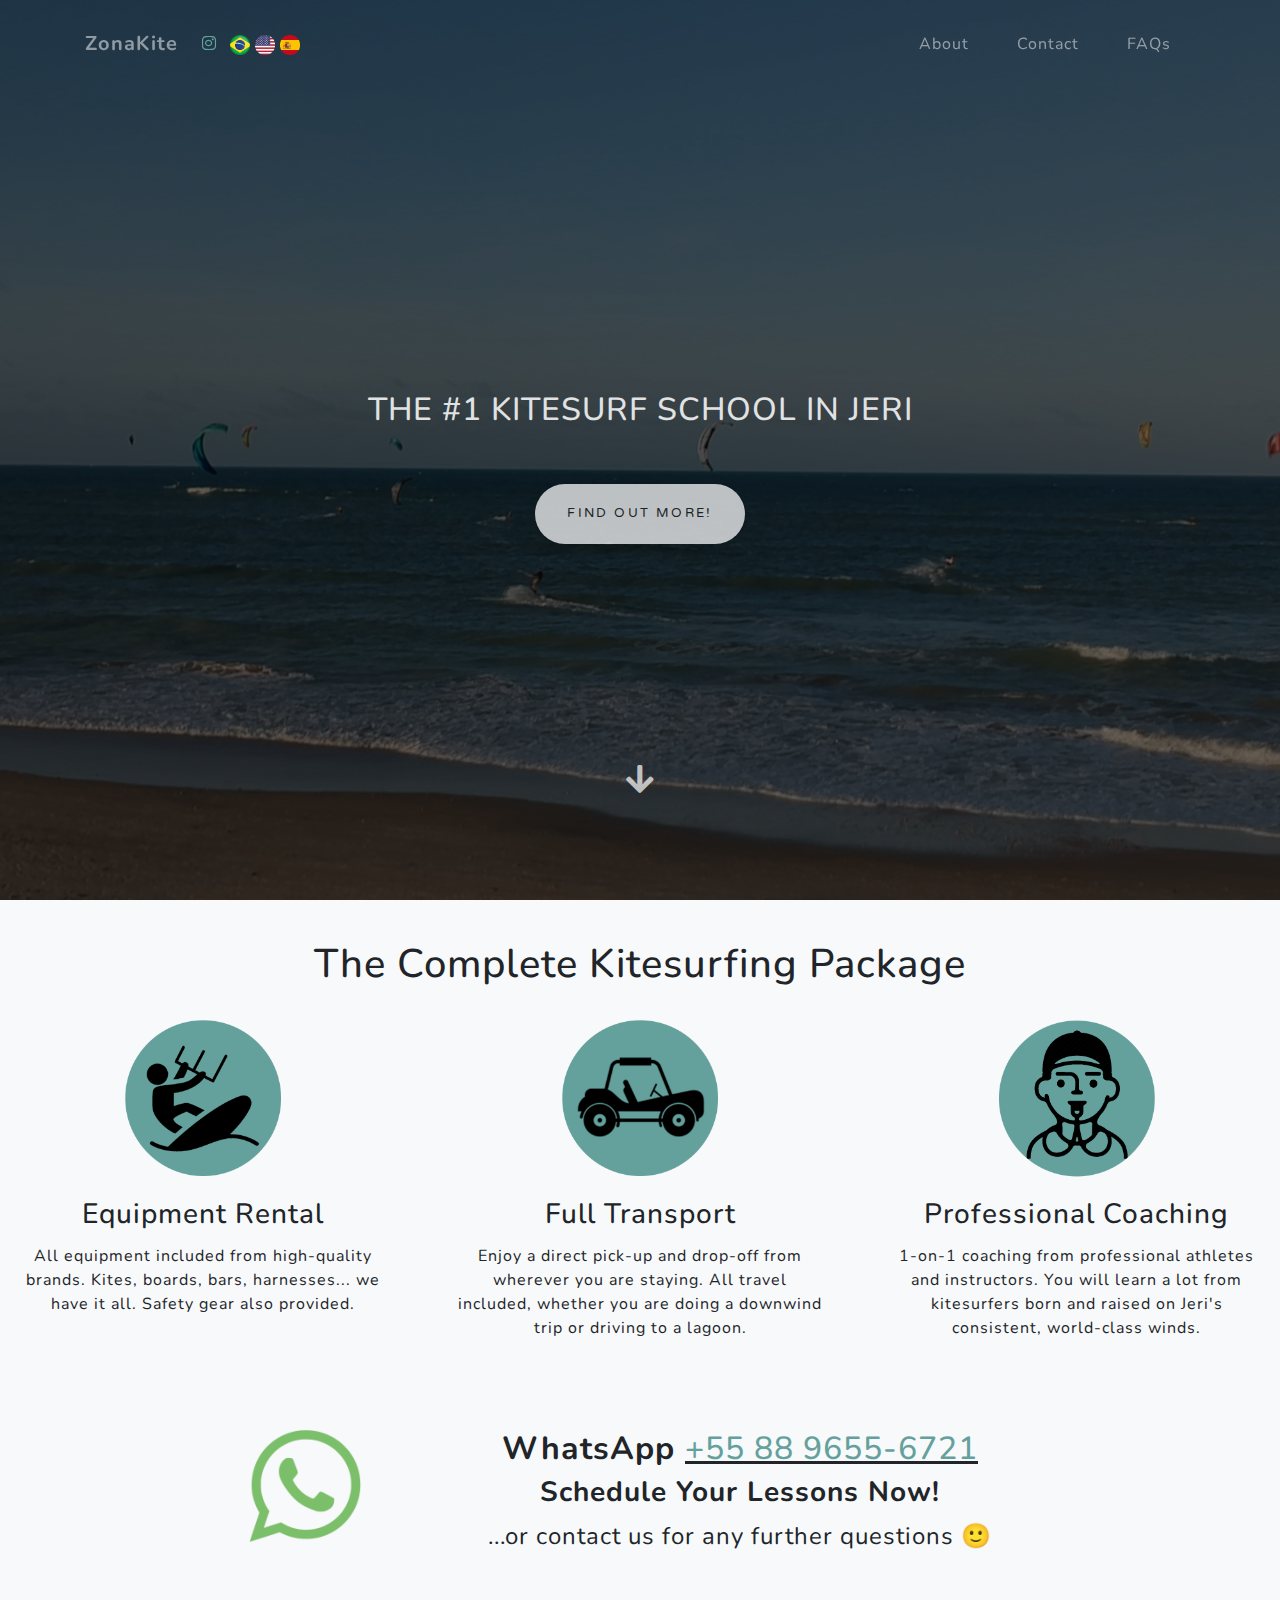
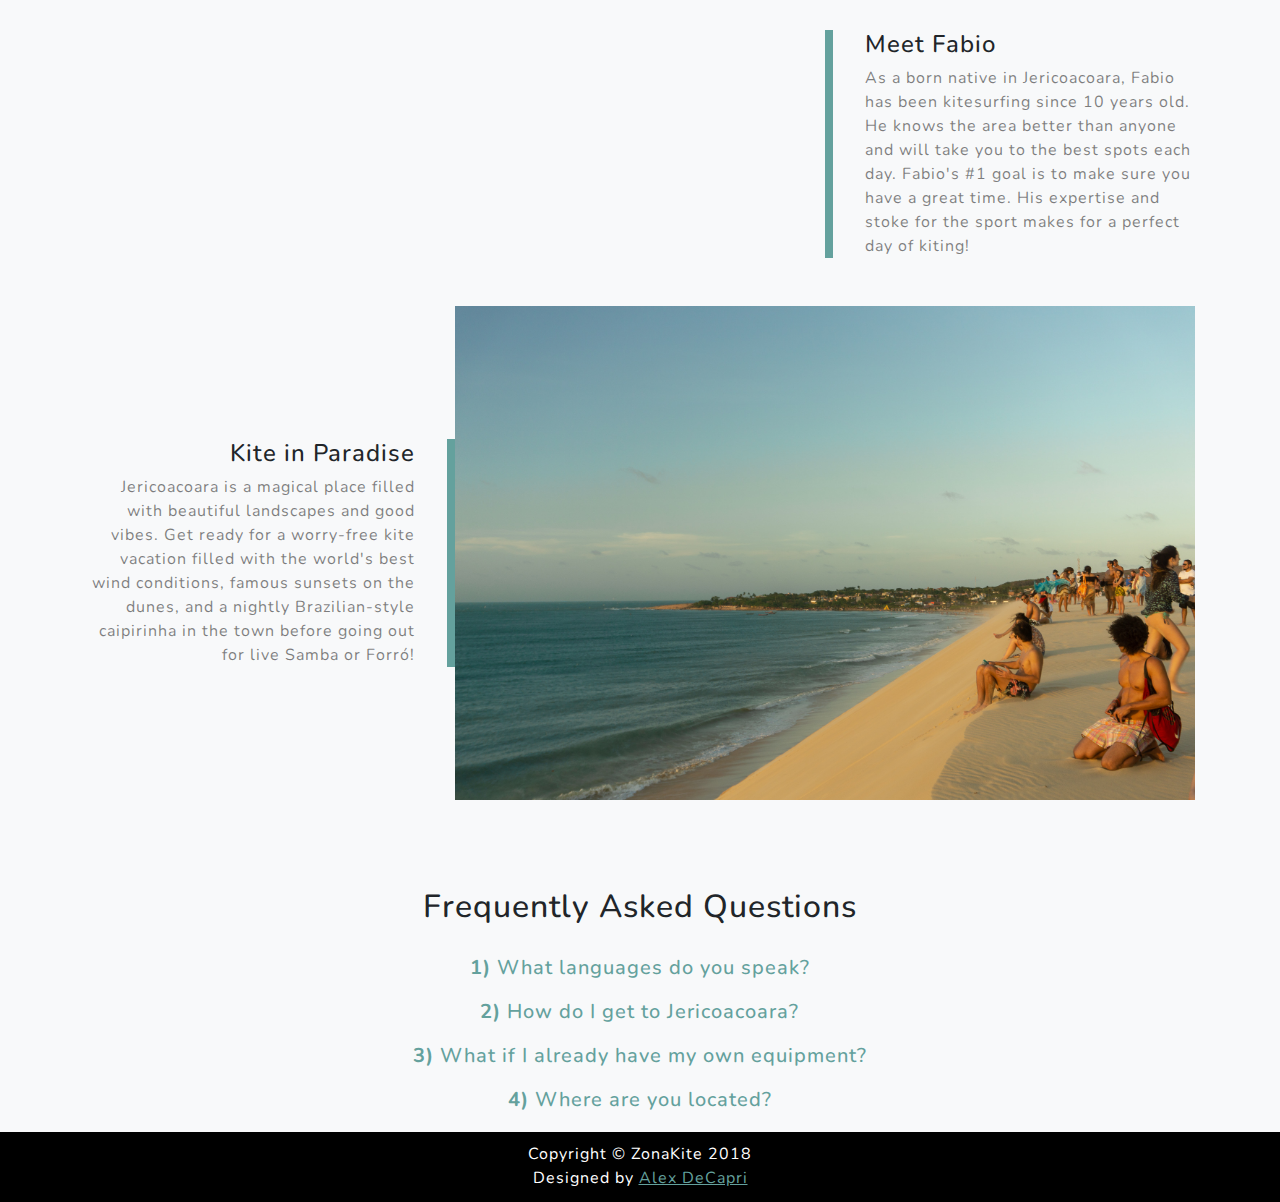
==== index.html @ e107b364 "update video" ====
<!DOCTYPE html>
<html lang="en">

  <head>

    <meta charset="utf-8">
    <meta name="viewport" content="width=device-width, initial-scale=1, shrink-to-fit=no">
    <meta name="description" content="">
    <meta name="author" content="">

    <title>ZonaKite - #1 Kite School in Jeri</title>

    <!-- Bootstrap core CSS -->
    <link href="vendor/bootstrap/css/bootstrap.min.css" rel="stylesheet">

    <!-- Custom fonts for this template -->
    <link href="vendor/fontawesome-free/css/all.min.css" rel="stylesheet">
    <link href="https://fonts.googleapis.com/css?family=Varela+Round" rel="stylesheet">
    <link href="https://fonts.googleapis.com/css?family=Nunito:200,200i,300,300i,400,400i,600,600i,700,700i,800,800i,900,900i" rel="stylesheet">

    <!-- Custom styles for this template -->
    <link href="css/grayscale.min.css" rel="stylesheet">
    <link href="css/edits.css" rel="stylesheet">


  </head>

  <body id="page-top">

    <!-- Navigation -->
    <nav class="navbar navbar-expand-lg navbar-light fixed-top" id="mainNav">
      <div class="container">
        <a class="navbar-brand js-scroll-trigger" href="#page-top">ZonaKite</a>
        <div class="social d-flex justify-content-center">
          <a href="https://www.instagram.com/zonakitejericoacoara" target="_blank" class="mx-2">
            <i class="fab fa-instagram"></i>
          </a>
        </div>
        <div class="languages nav navbar-nav">
          <a href="pt.html">
            <img src="img/pt-icon.png" class="language-icon">
          </a>
          <a href="index.html">
            <img src="img/english-icon.png" class="language-icon">
          </a>
          <a href="es.html">
            <img src="img/es-icon.png" class="language-icon">
          </a>
        </div>
        <button class="navbar-toggler navbar-toggler-right" type="button" data-toggle="collapse" data-target="#navbarResponsive" aria-controls="navbarResponsive" aria-expanded="false" aria-label="Toggle navigation">
          Menu
          <i class="fas fa-bars"></i>
        </button>
        <div class="collapse navbar-collapse" id="navbarResponsive">
          <ul class="navbar-nav ml-auto">
            <li class="nav-item">
              <a class="nav-link js-scroll-trigger" href="#about">About</a>
            </li>
            <!-- <li class="nav-item">
              <a class="nav-link js-scroll-trigger" href="#projects">Projects</a>
            </li> -->
            <li class="nav-item">
              <a class="nav-link js-scroll-trigger" href="#whatsapp">Contact</a>
            </li>
            <li class="nav-item">
              <a class="nav-link js-scroll-trigger" href="#faq">FAQs</a>
            </li>
          </ul>
        </div>
      </div>
    </nav>

    <!-- Header -->
    <header>
    <div class="vid-section">
      <h1 class="mx-auto my-0 text-uppercase">The #1 Kitesurf School in Jeri</h1>
      <a class="js-scroll-trigger" href="#about"><button type="button" class="btn btn-light">Find out more!</button></a>
      <div class="arrow bounce">
        <a class="fa fa-arrow-down fa-2x js-scroll-trigger" href="#about"></a>
      </div>
      <div class="vid-container">
      <div class="color-overlay"></div>
        <!-- <img src="img/mobile.gif" class="gif" alt=""> -->
        <video autoplay loop muted playsinline poster="img/poster-vid.jpg">
          <source src="img/bg-vid3.mp4" type="video/mp4">
        </video>
      </div>
    </header>

    <!-- Three Reasons Why Section -->
    <div class="bg-light package-container">
      <h1 id="about" class="text-center">The Complete Kitesurfing Package</h2>
      <div class="row justify-content-center">
        <div class="card card-reasons bg-light col-xs-10 col-sm-10 col-md-4 col-lg-4" style="width: 18rem;">
          <span href="#" class="mx-4 mx-auto">
            <img src="img/equipment.png" class="custom-icon" alt="">
          </span>
          <div class="card-body text-center">
            <h3 class="card-title">Equipment Rental</h5>
            <p class="card-text">All equipment included from high-quality brands. Kites, boards, bars, harnesses... we have it all. Safety gear also provided.</p>
          </div>
        </div>
        <div class="card card-reasons bg-light col-xs-10 col-sm-10 col-md-4 col-lg-4" style="width: 18rem;">
          <span href="#" class="mx-4 mx-auto">
            <img src="img/buggy.png" class="custom-icon" alt="">
          </span>
          <div class="card-body text-center">
            <h3 class="card-title">Full Transport</h5>
            <p class="card-text">Enjoy a direct pick-up and drop-off from wherever you are staying. All travel included, whether you are doing a downwind trip or driving to a lagoon.</p>
          </div>
        </div>
        <div class="card card-reasons bg-light col-xs-10 col-sm-10 col-md-4 col-lg-4" style="width: 18rem;">
          <span href="#" class="mx-4 mx-auto">
            <img src="img/coach.png" class="custom-icon" alt="">
          </span>
          <div class="card-body text-center">
            <h3 class="card-title">Professional Coaching</h5>
            <p class="card-text">1-on-1 coaching from professional athletes and instructors. You will learn a lot from kitesurfers born and raised on Jeri's consistent, world-class winds.</p>
          </div>
        </div>
      </div>
    </div>

    <!-- WhatsApp Contact -->
    <div class="whatsapp bg-light row justify-content-center" id="whatsapp">
      <div class="col-lg-2 col-md-2 col-sm-2 whatsapp text-center">
        <a href="https://wa.me/558896556721" target="_blank">
          <!-- use image fluid class here -->
          <img src="img/whatsapp-icon.png" alt="WhatsApp" class="whatsapp-img">
        </a>
      </div>
      <div class="col-lg-6 col-md-8 col-sm-10 whatsapp-text text-center">
        <h2><b>WhatsApp </b><u><a href="https://wa.me/558896556721" target="_blank">+55 88 9655-6721</a></u></h2>
        <h3><b>Schedule Your Lessons Now!</b></h3>
        <p>...or contact us for any further questions 🙂</p>
      </div>
    </div>

    <!-- Projects Section -->
    <section id="projects" class="projects-section bg-light">
      <div class="container">

        <!-- Featured Project Row -->
        <div class="row align-items-center no-gutters mb-4 mb-lg-5">
          <div class="col-xl-8 col-lg-7">
            <img class="img-fluid mb-3 mb-lg-0" src="img/fabio.jpg" alt="">
          </div>
          <div class="col-xl-4 col-lg-5">
            <div class="featured-text text-center text-lg-left">
              <h4>Meet Fabio</h4>
              <p class="text-black-50 mb-0">As a born native in Jericoacoara, Fabio has been kitesurfing since 10 years old. He knows the area better than anyone and will take you to the best spots each day. Fabio's #1 goal is to make sure you have a great time. His expertise and stoke for the sport makes for a perfect day of kiting!</p>
            </div>
          </div>
        </div>

        <div class="row align-items-center no-gutters mb-4 mb-lg-5">
          <div class="col-xl-8 col-lg-7">
            <img class="img-fluid mb-3 mb-lg-0 img-adjust-rt" src="img/jeri.jpg" alt="">
          </div>
          <div class="col-xl-4 col-lg-5 order-lg-first">
            <div class="featured-text-rt text-center text-lg-right">
              <h4>Kite in Paradise</h4>
              <p class="text-black-50 mb-0">Jericoacoara is a magical place filled with beautiful landscapes and good vibes. Get ready for a worry-free kite vacation filled with the world's best wind conditions, famous sunsets on the dunes, and a nightly Brazilian-style caipirinha in the town before going out for live Samba or Forró!</p>
            </div>
          </div>

        </div>

      </div>
    </section>

    <!-- Questions -->
    <h2 id="faq" class="text-center bg-light">Frequently Asked Questions</h2>

    <div class="panel-group bg-light text-center row" id="accordion">
        <div class="panel panel-default col-xs-12 col-sm-10 col-md-8 col-centered">
            <div class="panel-heading">
                <h5 class="panel-title">
                    <a class="accordion-toggle" data-toggle="collapse" data-target="#collapseOne" data-parent="#accordion" href="#collapseOne"><b>1)</b> What languages do you speak?</a>
                </h5>
            </div>
            <div id="collapseOne" class="panel-collapse collapse in">
                <div class="panel-body">
                    Classes are offered in Portuguese, Spanish, English, Italian, and French... but since you're in Brazil, let's practice some Portuguese!
                </div>
            </div>
        </div>
        <div class="panel panel-default col-xs-12 col-sm-10 col-md-8 col-centered">
            <div class="panel-heading">
                <h5 class="panel-title">
                    <a class="accordion-toggle collapsed" data-toggle="collapse" data-target="#collapseTwo" data-parent="#accordion" href="#collapseTwo"><b>2)</b> How do I get to Jericoacoara?</a>
                </h5>
            </div>
            <div id="collapseTwo" class="panel-collapse collapse">
                <div class="panel-body">
                    Most people choose to arrive in Fortaleza's international airport to start this journey, as it's usually the cheapest and most convenient.
                    <br><br>
                    <b>Private or Shared Transport:</b>
                    <br>
                    The fastest option is to take a private or shared transfer directly from the aiport. These offroad vehicles can take 1-8 people with bags. While more expensive, you will arrive to Jericoacoara quickly and comfortably.
                    <br><br>
                    <b>Take the Bus:</b>
                    <br>
                    The cheapest option (under R$100) is to use Fretcar. You will take a bus to Jijoca where you will then be transferred to Jardineiras (trucks with seats on the back). The Jardineiras will take you and your luggage to your hostel, hostel, or pousada in Jeri. Since there aren't any paved roads in Jeri - just sand - it's necessary to take these vehicles. Please don't try to drive here yourself. The trip is usually only a couple more hours than taking private transport.
                    <br><br>
                    <i>Note: If you choose to arrive at the Jijoca airport, simply book transport with a Jardineira for arriving in Jeri. Jijoca is only 40-50 minutes away.</i>
                </div>
            </div>
        </div>
        <div class="panel panel-default col-xs-12 col-sm-10 col-md-8 col-centered">
            <div class="panel-heading">
                <h5 class="panel-title">
                    <a class="accordion-toggle collapsed" data-toggle="collapse" data-parent="#accordion" data-target="#collapseThree" href="#collapseThree"><b>3)</b> What if I already have my own equipment?</a>
                </h5>
            </div>
            <div id="collapseThree" class="panel-collapse collapse">
                <div class="panel-body">
                     <i>Are the prices different if I just want transport and coaching?</i>
                     <br>
                     Get in touch with us at via <a href="https://wa.me/558896556721" target="_blank"><u>WhatsApp!</u></a> We will figure out the best option for you and your kite vacation in Jeri!
                </div>
            </div>
        </div>
        <div class="panel panel-default col-xs-12 col-sm-10 col-md-8 col-centered">
            <div class="panel-heading">
                <h5 class="panel-title">
                    <a class="accordion-toggle collapsed" data-toggle="collapse" data-parent="#accordion" data-target="#collapseFour" href="#collapseFour"><b>4) </b>Where are you located?</a>
                </h5>
            </div>
            <div id="collapseFour" class="panel-collapse collapse">
                <div class="panel-body">
                    We are on the main street called "Rua Principal" in Jericoacoara, about a 2 minute walk from the beach and directly across from the main supermarket "Supermercado Tem de Tudo." You can't miss us! Meet us here or enjoy our complimentary pick-up and drop-off service at your hostel, hotel, or pousada!
                </div>
            </div>
        </div>
      </div>

    <!-- Footer -->
    <!-- <footer class="bg-black small text-center text-white-50"> -->
      <div class="footer-custom text-center text-white">
        Copyright &copy; ZonaKite 2018
        <br>
        Designed by <a href="https://www.alexdecapri.com" target="_blank"><u>Alex DeCapri</u></a>
      </div>
    <!-- </footer> -->

    <!-- Bootstrap core JavaScript -->
    <script src="vendor/jquery/jquery.min.js"></script>
    <script src="vendor/bootstrap/js/bootstrap.bundle.min.js"></script>

    <!-- Plugin JavaScript -->
    <script src="vendor/jquery-easing/jquery.easing.min.js"></script>

    <!-- Custom scripts for this template -->
    <script src="js/grayscale.min.js"></script>

  </body>

</html>
---- vendor/fontawesome-free/css/all.min.css ----
/*!
 * Font Awesome Free 5.3.1 by @fontawesome - https://fontawesome.com
 * License - https://fontawesome.com/license/free (Icons: CC BY 4.0, Fonts: SIL OFL 1.1, Code: MIT License)
 */
.fa,.fab,.fal,.far,.fas{-moz-osx-font-smoothing:grayscale;-webkit-font-smoothing:antialiased;display:inline-block;font-style:normal;font-variant:normal;text-rendering:auto;line-height:1}.fa-lg{font-size:1.33333em;line-height:.75em;vertical-align:-.0667em}.fa-xs{font-size:.75em}.fa-sm{font-size:.875em}.fa-1x{font-size:1em}.fa-2x{font-size:2em}.fa-3x{font-size:3em}.fa-4x{font-size:4em}.fa-5x{font-size:5em}.fa-6x{font-size:6em}.fa-7x{font-size:7em}.fa-8x{font-size:8em}.fa-9x{font-size:9em}.fa-10x{font-size:10em}.fa-fw{text-align:center;width:1.25em}.fa-ul{list-style-type:none;margin-left:2.5em;padding-left:0}.fa-ul>li{position:relative}.fa-li{left:-2em;position:absolute;text-align:center;width:2em;line-height:inherit}.fa-border{border:.08em solid #eee;border-radius:.1em;padding:.2em .25em .15em}.fa-pull-left{float:left}.fa-pull-right{float:right}.fa.fa-pull-left,.fab.fa-pull-left,.fal.fa-pull-left,.far.fa-pull-left,.fas.fa-pull-left{margin-right:.3em}.fa.fa-pull-right,.fab.fa-pull-right,.fal.fa-pull-right,.far.fa-pull-right,.fas.fa-pull-right{margin-left:.3em}.fa-spin{animation:fa-spin 2s infinite linear}.fa-pulse{animation:fa-spin 1s infinite steps(8)}@keyframes fa-spin{0%{transform:rotate(0deg)}to{transform:rotate(1turn)}}.fa-rotate-90{-ms-filter:"progid:DXImageTransform.Microsoft.BasicImage(rotation=1)";transform:rotate(90deg)}.fa-rotate-180{-ms-filter:"progid:DXImageTransform.Microsoft.BasicImage(rotation=2)";transform:rotate(180deg)}.fa-rotate-270{-ms-filter:"progid:DXImageTransform.Microsoft.BasicImage(rotation=3)";transform:rotate(270deg)}.fa-flip-horizontal{-ms-filter:"progid:DXImageTransform.Microsoft.BasicImage(rotation=0, mirror=1)";transform:scaleX(-1)}.fa-flip-vertical{transform:scaleY(-1)}.fa-flip-horizontal.fa-flip-vertical,.fa-flip-vertical{-ms-filter:"progid:DXImageTransform.Microsoft.BasicImage(rotation=2, mirror=1)"}.fa-flip-horizontal.fa-flip-vertical{transform:scale(-1)}:root .fa-flip-horizontal,:root .fa-flip-vertical,:root .fa-rotate-90,:root .fa-rotate-180,:root .fa-rotate-270{-webkit-filter:none;filter:none}.fa-stack{display:inline-block;height:2em;line-height:2em;position:relative;vertical-align:middle;width:2em}.fa-stack-1x,.fa-stack-2x{left:0;position:absolute;text-align:center;width:100%}.fa-stack-1x{line-height:inherit}.fa-stack-2x{font-size:2em}.fa-inverse{color:#fff}.fa-500px:before{content:"\f26e"}.fa-accessible-icon:before{content:"\f368"}.fa-accusoft:before{content:"\f369"}.fa-ad:before{content:"\f641"}.fa-address-book:before{content:"\f2b9"}.fa-address-card:before{content:"\f2bb"}.fa-adjust:before{content:"\f042"}.fa-adn:before{content:"\f170"}.fa-adversal:before{content:"\f36a"}.fa-affiliatetheme:before{content:"\f36b"}.fa-air-freshener:before{content:"\f5d0"}.fa-algolia:before{content:"\f36c"}.fa-align-center:before{content:"\f037"}.fa-align-justify:before{content:"\f039"}.fa-align-left:before{content:"\f036"}.fa-align-right:before{content:"\f038"}.fa-alipay:before{content:"\f642"}.fa-allergies:before{content:"\f461"}.fa-amazon:before{content:"\f270"}.fa-amazon-pay:before{content:"\f42c"}.fa-ambulance:before{content:"\f0f9"}.fa-american-sign-language-interpreting:before{content:"\f2a3"}.fa-amilia:before{content:"\f36d"}.fa-anchor:before{content:"\f13d"}.fa-android:before{content:"\f17b"}.fa-angellist:before{content:"\f209"}.fa-angle-double-down:before{content:"\f103"}.fa-angle-double-left:before{content:"\f100"}.fa-angle-double-right:before{content:"\f101"}.fa-angle-double-up:before{content:"\f102"}.fa-angle-down:before{content:"\f107"}.fa-angle-left:before{content:"\f104"}.fa-angle-right:before{content:"\f105"}.fa-angle-up:before{content:"\f106"}.fa-angry:before{content:"\f556"}.fa-angrycreative:before{content:"\f36e"}.fa-angular:before{content:"\f420"}.fa-ankh:before{content:"\f644"}.fa-app-store:before{content:"\f36f"}.fa-app-store-ios:before{content:"\f370"}.fa-apper:before{content:"\f371"}.fa-apple:before{content:"\f179"}.fa-apple-alt:before{content:"\f5d1"}.fa-apple-pay:before{content:"\f415"}.fa-archive:before{content:"\f187"}.fa-archway:before{content:"\f557"}.fa-arrow-alt-circle-down:before{content:"\f358"}.fa-arrow-alt-circle-left:before{content:"\f359"}.fa-arrow-alt-circle-right:before{content:"\f35a"}.fa-arrow-alt-circle-up:before{content:"\f35b"}.fa-arrow-circle-down:before{content:"\f0ab"}.fa-arrow-circle-left:before{content:"\f0a8"}.fa-arrow-circle-right:before{content:"\f0a9"}.fa-arrow-circle-up:before{content:"\f0aa"}.fa-arrow-down:before{content:"\f063"}.fa-arrow-left:before{content:"\f060"}.fa-arrow-right:before{content:"\f061"}.fa-arrow-up:before{content:"\f062"}.fa-arrows-alt:before{content:"\f0b2"}.fa-arrows-alt-h:before{content:"\f337"}.fa-arrows-alt-v:before{content:"\f338"}.fa-assistive-listening-systems:before{content:"\f2a2"}.fa-asterisk:before{content:"\f069"}.fa-asymmetrik:before{content:"\f372"}.fa-at:before{content:"\f1fa"}.fa-atlas:before{content:"\f558"}.fa-atom:before{content:"\f5d2"}.fa-audible:before{content:"\f373"}.fa-audio-description:before{content:"\f29e"}.fa-autoprefixer:before{content:"\f41c"}.fa-avianex:before{content:"\f374"}.fa-aviato:before{content:"\f421"}.fa-award:before{content:"\f559"}.fa-aws:before{content:"\f375"}.fa-backspace:before{content:"\f55a"}.fa-backward:before{content:"\f04a"}.fa-balance-scale:before{content:"\f24e"}.fa-ban:before{content:"\f05e"}.fa-band-aid:before{content:"\f462"}.fa-bandcamp:before{content:"\f2d5"}.fa-barcode:before{content:"\f02a"}.fa-bars:before{content:"\f0c9"}.fa-baseball-ball:before{content:"\f433"}.fa-basketball-ball:before{content:"\f434"}.fa-bath:before{content:"\f2cd"}.fa-battery-empty:before{content:"\f244"}.fa-battery-full:before{content:"\f240"}.fa-battery-half:before{content:"\f242"}.fa-battery-quarter:before{content:"\f243"}.fa-battery-three-quarters:before{content:"\f241"}.fa-bed:before{content:"\f236"}.fa-beer:before{content:"\f0fc"}.fa-behance:before{content:"\f1b4"}.fa-behance-square:before{content:"\f1b5"}.fa-bell:before{content:"\f0f3"}.fa-bell-slash:before{content:"\f1f6"}.fa-bezier-curve:before{content:"\f55b"}.fa-bible:before{content:"\f647"}.fa-bicycle:before{content:"\f206"}.fa-bimobject:before{content:"\f378"}.fa-binoculars:before{content:"\f1e5"}.fa-birthday-cake:before{content:"\f1fd"}.fa-bitbucket:before{content:"\f171"}.fa-bitcoin:before{content:"\f379"}.fa-bity:before{content:"\f37a"}.fa-black-tie:before{content:"\f27e"}.fa-blackberry:before{content:"\f37b"}.fa-blender:before{content:"\f517"}.fa-blind:before{content:"\f29d"}.fa-blogger:before{content:"\f37c"}.fa-blogger-b:before{content:"\f37d"}.fa-bluetooth:before{content:"\f293"}.fa-bluetooth-b:before{content:"\f294"}.fa-bold:before{content:"\f032"}.fa-bolt:before{content:"\f0e7"}.fa-bomb:before{content:"\f1e2"}.fa-bone:before{content:"\f5d7"}.fa-bong:before{content:"\f55c"}.fa-book:before{content:"\f02d"}.fa-book-open:before{content:"\f518"}.fa-book-reader:before{content:"\f5da"}.fa-bookmark:before{content:"\f02e"}.fa-bowling-ball:before{content:"\f436"}.fa-box:before{content:"\f466"}.fa-box-open:before{content:"\f49e"}.fa-boxes:before{content:"\f468"}.fa-braille:before{content:"\f2a1"}.fa-brain:before{content:"\f5dc"}.fa-briefcase:before{content:"\f0b1"}.fa-briefcase-medical:before{content:"\f469"}.fa-broadcast-tower:before{content:"\f519"}.fa-broom:before{content:"\f51a"}.fa-brush:before{content:"\f55d"}.fa-btc:before{content:"\f15a"}.fa-bug:before{content:"\f188"}.fa-building:before{content:"\f1ad"}.fa-bullhorn:before{content:"\f0a1"}.fa-bullseye:before{content:"\f140"}.fa-burn:before{content:"\f46a"}.fa-buromobelexperte:before{content:"\f37f"}.fa-bus:before{content:"\f207"}.fa-bus-alt:before{content:"\f55e"}.fa-business-time:before{content:"\f64a"}.fa-buysellads:before{content:"\f20d"}.fa-calculator:before{content:"\f1ec"}.fa-calendar:before{content:"\f133"}.fa-calendar-alt:before{content:"\f073"}.fa-calendar-check:before{content:"\f274"}.fa-calendar-minus:before{content:"\f272"}.fa-calendar-plus:before{content:"\f271"}.fa-calendar-times:before{content:"\f273"}.fa-camera:before{content:"\f030"}.fa-camera-retro:before{content:"\f083"}.fa-cannabis:before{content:"\f55f"}.fa-capsules:before{content:"\f46b"}.fa-car:before{content:"\f1b9"}.fa-car-alt:before{content:"\f5de"}.fa-car-battery:before{content:"\f5df"}.fa-car-crash:before{content:"\f5e1"}.fa-car-side:before{content:"\f5e4"}.fa-caret-down:before{content:"\f0d7"}.fa-caret-left:before{content:"\f0d9"}.fa-caret-right:before{content:"\f0da"}.fa-caret-square-down:before{content:"\f150"}.fa-caret-square-left:before{content:"\f191"}.fa-caret-square-right:before{content:"\f152"}.fa-caret-square-up:before{content:"\f151"}.fa-caret-up:before{content:"\f0d8"}.fa-cart-arrow-down:before{content:"\f218"}.fa-cart-plus:before{content:"\f217"}.fa-cc-amazon-pay:before{content:"\f42d"}.fa-cc-amex:before{content:"\f1f3"}.fa-cc-apple-pay:before{content:"\f416"}.fa-cc-diners-club:before{content:"\f24c"}.fa-cc-discover:before{content:"\f1f2"}.fa-cc-jcb:before{content:"\f24b"}.fa-cc-mastercard:before{content:"\f1f1"}.fa-cc-paypal:before{content:"\f1f4"}.fa-cc-stripe:before{content:"\f1f5"}.fa-cc-visa:before{content:"\f1f0"}.fa-centercode:before{content:"\f380"}.fa-certificate:before{content:"\f0a3"}.fa-chalkboard:before{content:"\f51b"}.fa-chalkboard-teacher:before{content:"\f51c"}.fa-charging-station:before{content:"\f5e7"}.fa-chart-area:before{content:"\f1fe"}.fa-chart-bar:before{content:"\f080"}.fa-chart-line:before{content:"\f201"}.fa-chart-pie:before{content:"\f200"}.fa-check:before{content:"\f00c"}.fa-check-circle:before{content:"\f058"}.fa-check-double:before{content:"\f560"}.fa-check-square:before{content:"\f14a"}.fa-chess:before{content:"\f439"}.fa-chess-bishop:before{content:"\f43a"}.fa-chess-board:before{content:"\f43c"}.fa-chess-king:before{content:"\f43f"}.fa-chess-knight:before{content:"\f441"}.fa-chess-pawn:before{content:"\f443"}.fa-chess-queen:before{content:"\f445"}.fa-chess-rook:before{content:"\f447"}.fa-chevron-circle-down:before{content:"\f13a"}.fa-chevron-circle-left:before{content:"\f137"}.fa-chevron-circle-right:before{content:"\f138"}.fa-chevron-circle-up:before{content:"\f139"}.fa-chevron-down:before{content:"\f078"}.fa-chevron-left:before{content:"\f053"}.fa-chevron-right:before{content:"\f054"}.fa-chevron-up:before{content:"\f077"}.fa-child:before{content:"\f1ae"}.fa-chrome:before{content:"\f268"}.fa-church:before{content:"\f51d"}.fa-circle:before{content:"\f111"}.fa-circle-notch:before{content:"\f1ce"}.fa-city:before{content:"\f64f"}.fa-clipboard:before{content:"\f328"}.fa-clipboard-check:before{content:"\f46c"}.fa-clipboard-list:before{content:"\f46d"}.fa-clock:before{content:"\f017"}.fa-clone:before{content:"\f24d"}.fa-closed-captioning:before{content:"\f20a"}.fa-cloud:before{content:"\f0c2"}.fa-cloud-download-alt:before{content:"\f381"}.fa-cloud-upload-alt:before{content:"\f382"}.fa-cloudscale:before{content:"\f383"}.fa-cloudsmith:before{content:"\f384"}.fa-cloudversify:before{content:"\f385"}.fa-cocktail:before{content:"\f561"}.fa-code:before{content:"\f121"}.fa-code-branch:before{content:"\f126"}.fa-codepen:before{content:"\f1cb"}.fa-codiepie:before{content:"\f284"}.fa-coffee:before{content:"\f0f4"}.fa-cog:before{content:"\f013"}.fa-cogs:before{content:"\f085"}.fa-coins:before{content:"\f51e"}.fa-columns:before{content:"\f0db"}.fa-comment:before{content:"\f075"}.fa-comment-alt:before{content:"\f27a"}.fa-comment-dollar:before{content:"\f651"}.fa-comment-dots:before{content:"\f4ad"}.fa-comment-slash:before{content:"\f4b3"}.fa-comments:before{content:"\f086"}.fa-comments-dollar:before{content:"\f653"}.fa-compact-disc:before{content:"\f51f"}.fa-compass:before{content:"\f14e"}.fa-compress:before{content:"\f066"}.fa-concierge-bell:before{content:"\f562"}.fa-connectdevelop:before{content:"\f20e"}.fa-contao:before{content:"\f26d"}.fa-cookie:before{content:"\f563"}.fa-cookie-bite:before{content:"\f564"}.fa-copy:before{content:"\f0c5"}.fa-copyright:before{content:"\f1f9"}.fa-couch:before{content:"\f4b8"}.fa-cpanel:before{content:"\f388"}.fa-creative-commons:before{content:"\f25e"}.fa-creative-commons-by:before{content:"\f4e7"}.fa-creative-commons-nc:before{content:"\f4e8"}.fa-creative-commons-nc-eu:before{content:"\f4e9"}.fa-creative-commons-nc-jp:before{content:"\f4ea"}.fa-creative-commons-nd:before{content:"\f4eb"}.fa-creative-commons-pd:before{content:"\f4ec"}.fa-creative-commons-pd-alt:before{content:"\f4ed"}.fa-creative-commons-remix:before{content:"\f4ee"}.fa-creative-commons-sa:before{content:"\f4ef"}.fa-creative-commons-sampling:before{content:"\f4f0"}.fa-creative-commons-sampling-plus:before{content:"\f4f1"}.fa-creative-commons-share:before{content:"\f4f2"}.fa-credit-card:before{content:"\f09d"}.fa-crop:before{content:"\f125"}.fa-crop-alt:before{content:"\f565"}.fa-cross:before{content:"\f654"}.fa-crosshairs:before{content:"\f05b"}.fa-crow:before{content:"\f520"}.fa-crown:before{content:"\f521"}.fa-css3:before{content:"\f13c"}.fa-css3-alt:before{content:"\f38b"}.fa-cube:before{content:"\f1b2"}.fa-cubes:before{content:"\f1b3"}.fa-cut:before{content:"\f0c4"}.fa-cuttlefish:before{content:"\f38c"}.fa-d-and-d:before{content:"\f38d"}.fa-dashcube:before{content:"\f210"}.fa-database:before{content:"\f1c0"}.fa-deaf:before{content:"\f2a4"}.fa-delicious:before{content:"\f1a5"}.fa-deploydog:before{content:"\f38e"}.fa-deskpro:before{content:"\f38f"}.fa-desktop:before{content:"\f108"}.fa-deviantart:before{content:"\f1bd"}.fa-dharmachakra:before{content:"\f655"}.fa-diagnoses:before{content:"\f470"}.fa-dice:before{content:"\f522"}.fa-dice-five:before{content:"\f523"}.fa-dice-four:before{content:"\f524"}.fa-dice-one:before{content:"\f525"}.fa-dice-six:before{content:"\f526"}.fa-dice-three:before{content:"\f527"}.fa-dice-two:before{content:"\f528"}.fa-digg:before{content:"\f1a6"}.fa-digital-ocean:before{content:"\f391"}.fa-digital-tachograph:before{content:"\f566"}.fa-directions:before{content:"\f5eb"}.fa-discord:before{content:"\f392"}.fa-discourse:before{content:"\f393"}.fa-divide:before{content:"\f529"}.fa-dizzy:before{content:"\f567"}.fa-dna:before{content:"\f471"}.fa-dochub:before{content:"\f394"}.fa-docker:before{content:"\f395"}.fa-dollar-sign:before{content:"\f155"}.fa-dolly:before{content:"\f472"}.fa-dolly-flatbed:before{content:"\f474"}.fa-donate:before{content:"\f4b9"}.fa-door-closed:before{content:"\f52a"}.fa-door-open:before{content:"\f52b"}.fa-dot-circle:before{content:"\f192"}.fa-dove:before{content:"\f4ba"}.fa-download:before{content:"\f019"}.fa-draft2digital:before{content:"\f396"}.fa-drafting-compass:before{content:"\f568"}.fa-draw-polygon:before{content:"\f5ee"}.fa-dribbble:before{content:"\f17d"}.fa-dribbble-square:before{content:"\f397"}.fa-dropbox:before{content:"\f16b"}.fa-drum:before{content:"\f569"}.fa-drum-steelpan:before{content:"\f56a"}.fa-drupal:before{content:"\f1a9"}.fa-dumbbell:before{content:"\f44b"}.fa-dyalog:before{content:"\f399"}.fa-earlybirds:before{content:"\f39a"}.fa-ebay:before{content:"\f4f4"}.fa-edge:before{content:"\f282"}.fa-edit:before{content:"\f044"}.fa-eject:before{content:"\f052"}.fa-elementor:before{content:"\f430"}.fa-ellipsis-h:before{content:"\f141"}.fa-ellipsis-v:before{content:"\f142"}.fa-ello:before{content:"\f5f1"}.fa-ember:before{content:"\f423"}.fa-empire:before{content:"\f1d1"}.fa-envelope:before{content:"\f0e0"}.fa-envelope-open:before{content:"\f2b6"}.fa-envelope-open-text:before{content:"\f658"}.fa-envelope-square:before{content:"\f199"}.fa-envira:before{content:"\f299"}.fa-equals:before{content:"\f52c"}.fa-eraser:before{content:"\f12d"}.fa-erlang:before{content:"\f39d"}.fa-ethereum:before{content:"\f42e"}.fa-etsy:before{content:"\f2d7"}.fa-euro-sign:before{content:"\f153"}.fa-exchange-alt:before{content:"\f362"}.fa-exclamation:before{content:"\f12a"}.fa-exclamation-circle:before{content:"\f06a"}.fa-exclamation-triangle:before{content:"\f071"}.fa-expand:before{content:"\f065"}.fa-expand-arrows-alt:before{content:"\f31e"}.fa-expeditedssl:before{content:"\f23e"}.fa-external-link-alt:before{content:"\f35d"}.fa-external-link-square-alt:before{content:"\f360"}.fa-eye:before{content:"\f06e"}.fa-eye-dropper:before{content:"\f1fb"}.fa-eye-slash:before{content:"\f070"}.fa-facebook:before{content:"\f09a"}.fa-facebook-f:before{content:"\f39e"}.fa-facebook-messenger:before{content:"\f39f"}.fa-facebook-square:before{content:"\f082"}.fa-fast-backward:before{content:"\f049"}.fa-fast-forward:before{content:"\f050"}.fa-fax:before{content:"\f1ac"}.fa-feather:before{content:"\f52d"}.fa-feather-alt:before{content:"\f56b"}.fa-female:before{content:"\f182"}.fa-fighter-jet:before{content:"\f0fb"}.fa-file:before{content:"\f15b"}.fa-file-alt:before{content:"\f15c"}.fa-file-archive:before{content:"\f1c6"}.fa-file-audio:before{content:"\f1c7"}.fa-file-code:before{content:"\f1c9"}.fa-file-contract:before{content:"\f56c"}.fa-file-download:before{content:"\f56d"}.fa-file-excel:before{content:"\f1c3"}.fa-file-export:before{content:"\f56e"}.fa-file-image:before{content:"\f1c5"}.fa-file-import:before{content:"\f56f"}.fa-file-invoice:before{content:"\f570"}.fa-file-invoice-dollar:before{content:"\f571"}.fa-file-medical:before{content:"\f477"}.fa-file-medical-alt:before{content:"\f478"}.fa-file-pdf:before{content:"\f1c1"}.fa-file-powerpoint:before{content:"\f1c4"}.fa-file-prescription:before{content:"\f572"}.fa-file-signature:before{content:"\f573"}.fa-file-upload:before{content:"\f574"}.fa-file-video:before{content:"\f1c8"}.fa-file-word:before{content:"\f1c2"}.fa-fill:before{content:"\f575"}.fa-fill-drip:before{content:"\f576"}.fa-film:before{content:"\f008"}.fa-filter:before{content:"\f0b0"}.fa-fingerprint:before{content:"\f577"}.fa-fire:before{content:"\f06d"}.fa-fire-extinguisher:before{content:"\f134"}.fa-firefox:before{content:"\f269"}.fa-first-aid:before{content:"\f479"}.fa-first-order:before{content:"\f2b0"}.fa-first-order-alt:before{content:"\f50a"}.fa-firstdraft:before{content:"\f3a1"}.fa-fish:before{content:"\f578"}.fa-flag:before{content:"\f024"}.fa-flag-checkered:before{content:"\f11e"}.fa-flask:before{content:"\f0c3"}.fa-flickr:before{content:"\f16e"}.fa-flipboard:before{content:"\f44d"}.fa-flushed:before{content:"\f579"}.fa-fly:before{content:"\f417"}.fa-folder:before{content:"\f07b"}.fa-folder-minus:before{content:"\f65d"}.fa-folder-open:before{content:"\f07c"}.fa-folder-plus:before{content:"\f65e"}.fa-font:before{content:"\f031"}.fa-font-awesome:before{content:"\f2b4"}.fa-font-awesome-alt:before{content:"\f35c"}.fa-font-awesome-flag:before{content:"\f425"}.fa-font-awesome-logo-full:before{content:"\f4e6"}.fa-fonticons:before{content:"\f280"}.fa-fonticons-fi:before{content:"\f3a2"}.fa-football-ball:before{content:"\f44e"}.fa-fort-awesome:before{content:"\f286"}.fa-fort-awesome-alt:before{content:"\f3a3"}.fa-forumbee:before{content:"\f211"}.fa-forward:before{content:"\f04e"}.fa-foursquare:before{content:"\f180"}.fa-free-code-camp:before{content:"\f2c5"}.fa-freebsd:before{content:"\f3a4"}.fa-frog:before{content:"\f52e"}.fa-frown:before{content:"\f119"}.fa-frown-open:before{content:"\f57a"}.fa-fulcrum:before{content:"\f50b"}.fa-funnel-dollar:before{content:"\f662"}.fa-futbol:before{content:"\f1e3"}.fa-galactic-republic:before{content:"\f50c"}.fa-galactic-senate:before{content:"\f50d"}.fa-gamepad:before{content:"\f11b"}.fa-gas-pump:before{content:"\f52f"}.fa-gavel:before{content:"\f0e3"}.fa-gem:before{content:"\f3a5"}.fa-genderless:before{content:"\f22d"}.fa-get-pocket:before{content:"\f265"}.fa-gg:before{content:"\f260"}.fa-gg-circle:before{content:"\f261"}.fa-gift:before{content:"\f06b"}.fa-git:before{content:"\f1d3"}.fa-git-square:before{content:"\f1d2"}.fa-github:before{content:"\f09b"}.fa-github-alt:before{content:"\f113"}.fa-github-square:before{content:"\f092"}.fa-gitkraken:before{content:"\f3a6"}.fa-gitlab:before{content:"\f296"}.fa-gitter:before{content:"\f426"}.fa-glass-martini:before{content:"\f000"}.fa-glass-martini-alt:before{content:"\f57b"}.fa-glasses:before{content:"\f530"}.fa-glide:before{content:"\f2a5"}.fa-glide-g:before{content:"\f2a6"}.fa-globe:before{content:"\f0ac"}.fa-globe-africa:before{content:"\f57c"}.fa-globe-americas:before{content:"\f57d"}.fa-globe-asia:before{content:"\f57e"}.fa-gofore:before{content:"\f3a7"}.fa-golf-ball:before{content:"\f450"}.fa-goodreads:before{content:"\f3a8"}.fa-goodreads-g:before{content:"\f3a9"}.fa-google:before{content:"\f1a0"}.fa-google-drive:before{content:"\f3aa"}.fa-google-play:before{content:"\f3ab"}.fa-google-plus:before{content:"\f2b3"}.fa-google-plus-g:before{content:"\f0d5"}.fa-google-plus-square:before{content:"\f0d4"}.fa-google-wallet:before{content:"\f1ee"}.fa-gopuram:before{content:"\f664"}.fa-graduation-cap:before{content:"\f19d"}.fa-gratipay:before{content:"\f184"}.fa-grav:before{content:"\f2d6"}.fa-greater-than:before{content:"\f531"}.fa-greater-than-equal:before{content:"\f532"}.fa-grimace:before{content:"\f57f"}.fa-grin:before{content:"\f580"}.fa-grin-alt:before{content:"\f581"}.fa-grin-beam:before{content:"\f582"}.fa-grin-beam-sweat:before{content:"\f583"}.fa-grin-hearts:before{content:"\f584"}.fa-grin-squint:before{content:"\f585"}.fa-grin-squint-tears:before{content:"\f586"}.fa-grin-stars:before{content:"\f587"}.fa-grin-tears:before{content:"\f588"}.fa-grin-tongue:before{content:"\f589"}.fa-grin-tongue-squint:before{content:"\f58a"}.fa-grin-tongue-wink:before{content:"\f58b"}.fa-grin-wink:before{content:"\f58c"}.fa-grip-horizontal:before{content:"\f58d"}.fa-grip-vertical:before{content:"\f58e"}.fa-gripfire:before{content:"\f3ac"}.fa-grunt:before{content:"\f3ad"}.fa-gulp:before{content:"\f3ae"}.fa-h-square:before{content:"\f0fd"}.fa-hacker-news:before{content:"\f1d4"}.fa-hacker-news-square:before{content:"\f3af"}.fa-hackerrank:before{content:"\f5f7"}.fa-hamsa:before{content:"\f665"}.fa-hand-holding:before{content:"\f4bd"}.fa-hand-holding-heart:before{content:"\f4be"}.fa-hand-holding-usd:before{content:"\f4c0"}.fa-hand-lizard:before{content:"\f258"}.fa-hand-paper:before{content:"\f256"}.fa-hand-peace:before{content:"\f25b"}.fa-hand-point-down:before{content:"\f0a7"}.fa-hand-point-left:before{content:"\f0a5"}.fa-hand-point-right:before{content:"\f0a4"}.fa-hand-point-up:before{content:"\f0a6"}.fa-hand-pointer:before{content:"\f25a"}.fa-hand-rock:before{content:"\f255"}.fa-hand-scissors:before{content:"\f257"}.fa-hand-spock:before{content:"\f259"}.fa-hands:before{content:"\f4c2"}.fa-hands-helping:before{content:"\f4c4"}.fa-handshake:before{content:"\f2b5"}.fa-hashtag:before{content:"\f292"}.fa-haykal:before{content:"\f666"}.fa-hdd:before{content:"\f0a0"}.fa-heading:before{content:"\f1dc"}.fa-headphones:before{content:"\f025"}.fa-headphones-alt:before{content:"\f58f"}.fa-headset:before{content:"\f590"}.fa-heart:before{content:"\f004"}.fa-heartbeat:before{content:"\f21e"}.fa-helicopter:before{content:"\f533"}.fa-highlighter:before{content:"\f591"}.fa-hips:before{content:"\f452"}.fa-hire-a-helper:before{content:"\f3b0"}.fa-history:before{content:"\f1da"}.fa-hockey-puck:before{content:"\f453"}.fa-home:before{content:"\f015"}.fa-hooli:before{content:"\f427"}.fa-hornbill:before{content:"\f592"}.fa-hospital:before{content:"\f0f8"}.fa-hospital-alt:before{content:"\f47d"}.fa-hospital-symbol:before{content:"\f47e"}.fa-hot-tub:before{content:"\f593"}.fa-hotel:before{content:"\f594"}.fa-hotjar:before{content:"\f3b1"}.fa-hourglass:before{content:"\f254"}.fa-hourglass-end:before{content:"\f253"}.fa-hourglass-half:before{content:"\f252"}.fa-hourglass-start:before{content:"\f251"}.fa-houzz:before{content:"\f27c"}.fa-html5:before{content:"\f13b"}.fa-hubspot:before{content:"\f3b2"}.fa-i-cursor:before{content:"\f246"}.fa-id-badge:before{content:"\f2c1"}.fa-id-card:before{content:"\f2c2"}.fa-id-card-alt:before{content:"\f47f"}.fa-image:before{content:"\f03e"}.fa-images:before{content:"\f302"}.fa-imdb:before{content:"\f2d8"}.fa-inbox:before{content:"\f01c"}.fa-indent:before{content:"\f03c"}.fa-industry:before{content:"\f275"}.fa-infinity:before{content:"\f534"}.fa-info:before{content:"\f129"}.fa-info-circle:before{content:"\f05a"}.fa-instagram:before{content:"\f16d"}.fa-internet-explorer:before{content:"\f26b"}.fa-ioxhost:before{content:"\f208"}.fa-italic:before{content:"\f033"}.fa-itunes:before{content:"\f3b4"}.fa-itunes-note:before{content:"\f3b5"}.fa-java:before{content:"\f4e4"}.fa-jedi:before{content:"\f669"}.fa-jedi-order:before{content:"\f50e"}.fa-jenkins:before{content:"\f3b6"}.fa-joget:before{content:"\f3b7"}.fa-joint:before{content:"\f595"}.fa-joomla:before{content:"\f1aa"}.fa-journal-whills:before{content:"\f66a"}.fa-js:before{content:"\f3b8"}.fa-js-square:before{content:"\f3b9"}.fa-jsfiddle:before{content:"\f1cc"}.fa-kaaba:before{content:"\f66b"}.fa-kaggle:before{content:"\f5fa"}.fa-key:before{content:"\f084"}.fa-keybase:before{content:"\f4f5"}.fa-keyboard:before{content:"\f11c"}.fa-keycdn:before{content:"\f3ba"}.fa-khanda:before{content:"\f66d"}.fa-kickstarter:before{content:"\f3bb"}.fa-kickstarter-k:before{content:"\f3bc"}.fa-kiss:before{content:"\f596"}.fa-kiss-beam:before{content:"\f597"}.fa-kiss-wink-heart:before{content:"\f598"}.fa-kiwi-bird:before{content:"\f535"}.fa-korvue:before{content:"\f42f"}.fa-landmark:before{content:"\f66f"}.fa-language:before{content:"\f1ab"}.fa-laptop:before{content:"\f109"}.fa-laptop-code:before{content:"\f5fc"}.fa-laravel:before{content:"\f3bd"}.fa-lastfm:before{content:"\f202"}.fa-lastfm-square:before{content:"\f203"}.fa-laugh:before{content:"\f599"}.fa-laugh-beam:before{content:"\f59a"}.fa-laugh-squint:before{content:"\f59b"}.fa-laugh-wink:before{content:"\f59c"}.fa-layer-group:before{content:"\f5fd"}.fa-leaf:before{content:"\f06c"}.fa-leanpub:before{content:"\f212"}.fa-lemon:before{content:"\f094"}.fa-less:before{content:"\f41d"}.fa-less-than:before{content:"\f536"}.fa-less-than-equal:before{content:"\f537"}.fa-level-down-alt:before{content:"\f3be"}.fa-level-up-alt:before{content:"\f3bf"}.fa-life-ring:before{content:"\f1cd"}.fa-lightbulb:before{content:"\f0eb"}.fa-line:before{content:"\f3c0"}.fa-link:before{content:"\f0c1"}.fa-linkedin:before{content:"\f08c"}.fa-linkedin-in:before{content:"\f0e1"}.fa-linode:before{content:"\f2b8"}.fa-linux:before{content:"\f17c"}.fa-lira-sign:before{content:"\f195"}.fa-list:before{content:"\f03a"}.fa-list-alt:before{content:"\f022"}.fa-list-ol:before{content:"\f0cb"}.fa-list-ul:before{content:"\f0ca"}.fa-location-arrow:before{content:"\f124"}.fa-lock:before{content:"\f023"}.fa-lock-open:before{content:"\f3c1"}.fa-long-arrow-alt-down:before{content:"\f309"}.fa-long-arrow-alt-left:before{content:"\f30a"}.fa-long-arrow-alt-right:before{content:"\f30b"}.fa-long-arrow-alt-up:before{content:"\f30c"}.fa-low-vision:before{content:"\f2a8"}.fa-luggage-cart:before{content:"\f59d"}.fa-lyft:before{content:"\f3c3"}.fa-magento:before{content:"\f3c4"}.fa-magic:before{content:"\f0d0"}.fa-magnet:before{content:"\f076"}.fa-mail-bulk:before{content:"\f674"}.fa-mailchimp:before{content:"\f59e"}.fa-male:before{content:"\f183"}.fa-mandalorian:before{content:"\f50f"}.fa-map:before{content:"\f279"}.fa-map-marked:before{content:"\f59f"}.fa-map-marked-alt:before{content:"\f5a0"}.fa-map-marker:before{content:"\f041"}.fa-map-marker-alt:before{content:"\f3c5"}.fa-map-pin:before{content:"\f276"}.fa-map-signs:before{content:"\f277"}.fa-markdown:before{content:"\f60f"}.fa-marker:before{content:"\f5a1"}.fa-mars:before{content:"\f222"}.fa-mars-double:before{content:"\f227"}.fa-mars-stroke:before{content:"\f229"}.fa-mars-stroke-h:before{content:"\f22b"}.fa-mars-stroke-v:before{content:"\f22a"}.fa-mastodon:before{content:"\f4f6"}.fa-maxcdn:before{content:"\f136"}.fa-medal:before{content:"\f5a2"}.fa-medapps:before{content:"\f3c6"}.fa-medium:before{content:"\f23a"}.fa-medium-m:before{content:"\f3c7"}.fa-medkit:before{content:"\f0fa"}.fa-medrt:before{content:"\f3c8"}.fa-meetup:before{content:"\f2e0"}.fa-megaport:before{content:"\f5a3"}.fa-meh:before{content:"\f11a"}.fa-meh-blank:before{content:"\f5a4"}.fa-meh-rolling-eyes:before{content:"\f5a5"}.fa-memory:before{content:"\f538"}.fa-menorah:before{content:"\f676"}.fa-mercury:before{content:"\f223"}.fa-microchip:before{content:"\f2db"}.fa-microphone:before{content:"\f130"}.fa-microphone-alt:before{content:"\f3c9"}.fa-microphone-alt-slash:before{content:"\f539"}.fa-microphone-slash:before{content:"\f131"}.fa-microscope:before{content:"\f610"}.fa-microsoft:before{content:"\f3ca"}.fa-minus:before{content:"\f068"}.fa-minus-circle:before{content:"\f056"}.fa-minus-square:before{content:"\f146"}.fa-mix:before{content:"\f3cb"}.fa-mixcloud:before{content:"\f289"}.fa-mizuni:before{content:"\f3cc"}.fa-mobile:before{content:"\f10b"}.fa-mobile-alt:before{content:"\f3cd"}.fa-modx:before{content:"\f285"}.fa-monero:before{content:"\f3d0"}.fa-money-bill:before{content:"\f0d6"}.fa-money-bill-alt:before{content:"\f3d1"}.fa-money-bill-wave:before{content:"\f53a"}.fa-money-bill-wave-alt:before{content:"\f53b"}.fa-money-check:before{content:"\f53c"}.fa-money-check-alt:before{content:"\f53d"}.fa-monument:before{content:"\f5a6"}.fa-moon:before{content:"\f186"}.fa-mortar-pestle:before{content:"\f5a7"}.fa-mosque:before{content:"\f678"}.fa-motorcycle:before{content:"\f21c"}.fa-mouse-pointer:before{content:"\f245"}.fa-music:before{content:"\f001"}.fa-napster:before{content:"\f3d2"}.fa-neos:before{content:"\f612"}.fa-neuter:before{content:"\f22c"}.fa-newspaper:before{content:"\f1ea"}.fa-nimblr:before{content:"\f5a8"}.fa-nintendo-switch:before{content:"\f418"}.fa-node:before{content:"\f419"}.fa-node-js:before{content:"\f3d3"}.fa-not-equal:before{content:"\f53e"}.fa-notes-medical:before{content:"\f481"}.fa-npm:before{content:"\f3d4"}.fa-ns8:before{content:"\f3d5"}.fa-nutritionix:before{content:"\f3d6"}.fa-object-group:before{content:"\f247"}.fa-object-ungroup:before{content:"\f248"}.fa-odnoklassniki:before{content:"\f263"}.fa-odnoklassniki-square:before{content:"\f264"}.fa-oil-can:before{content:"\f613"}.fa-old-republic:before{content:"\f510"}.fa-om:before{content:"\f679"}.fa-opencart:before{content:"\f23d"}.fa-openid:before{content:"\f19b"}.fa-opera:before{content:"\f26a"}.fa-optin-monster:before{content:"\f23c"}.fa-osi:before{content:"\f41a"}.fa-outdent:before{content:"\f03b"}.fa-page4:before{content:"\f3d7"}.fa-pagelines:before{content:"\f18c"}.fa-paint-brush:before{content:"\f1fc"}.fa-paint-roller:before{content:"\f5aa"}.fa-palette:before{content:"\f53f"}.fa-palfed:before{content:"\f3d8"}.fa-pallet:before{content:"\f482"}.fa-paper-plane:before{content:"\f1d8"}.fa-paperclip:before{content:"\f0c6"}.fa-parachute-box:before{content:"\f4cd"}.fa-paragraph:before{content:"\f1dd"}.fa-parking:before{content:"\f540"}.fa-passport:before{content:"\f5ab"}.fa-pastafarianism:before{content:"\f67b"}.fa-paste:before{content:"\f0ea"}.fa-patreon:before{content:"\f3d9"}.fa-pause:before{content:"\f04c"}.fa-pause-circle:before{content:"\f28b"}.fa-paw:before{content:"\f1b0"}.fa-paypal:before{content:"\f1ed"}.fa-peace:before{content:"\f67c"}.fa-pen:before{content:"\f304"}.fa-pen-alt:before{content:"\f305"}.fa-pen-fancy:before{content:"\f5ac"}.fa-pen-nib:before{content:"\f5ad"}.fa-pen-square:before{content:"\f14b"}.fa-pencil-alt:before{content:"\f303"}.fa-pencil-ruler:before{content:"\f5ae"}.fa-people-carry:before{content:"\f4ce"}.fa-percent:before{content:"\f295"}.fa-percentage:before{content:"\f541"}.fa-periscope:before{content:"\f3da"}.fa-phabricator:before{content:"\f3db"}.fa-phoenix-framework:before{content:"\f3dc"}.fa-phoenix-squadron:before{content:"\f511"}.fa-phone:before{content:"\f095"}.fa-phone-slash:before{content:"\f3dd"}.fa-phone-square:before{content:"\f098"}.fa-phone-volume:before{content:"\f2a0"}.fa-php:before{content:"\f457"}.fa-pied-piper:before{content:"\f2ae"}.fa-pied-piper-alt:before{content:"\f1a8"}.fa-pied-piper-hat:before{content:"\f4e5"}.fa-pied-piper-pp:before{content:"\f1a7"}.fa-piggy-bank:before{content:"\f4d3"}.fa-pills:before{content:"\f484"}.fa-pinterest:before{content:"\f0d2"}.fa-pinterest-p:before{content:"\f231"}.fa-pinterest-square:before{content:"\f0d3"}.fa-place-of-worship:before{content:"\f67f"}.fa-plane:before{content:"\f072"}.fa-plane-arrival:before{content:"\f5af"}.fa-plane-departure:before{content:"\f5b0"}.fa-play:before{content:"\f04b"}.fa-play-circle:before{content:"\f144"}.fa-playstation:before{content:"\f3df"}.fa-plug:before{content:"\f1e6"}.fa-plus:before{content:"\f067"}.fa-plus-circle:before{content:"\f055"}.fa-plus-square:before{content:"\f0fe"}.fa-podcast:before{content:"\f2ce"}.fa-poll:before{content:"\f681"}.fa-poll-h:before{content:"\f682"}.fa-poo:before{content:"\f2fe"}.fa-poop:before{content:"\f619"}.fa-portrait:before{content:"\f3e0"}.fa-pound-sign:before{content:"\f154"}.fa-power-off:before{content:"\f011"}.fa-pray:before{content:"\f683"}.fa-praying-hands:before{content:"\f684"}.fa-prescription:before{content:"\f5b1"}.fa-prescription-bottle:before{content:"\f485"}.fa-prescription-bottle-alt:before{content:"\f486"}.fa-print:before{content:"\f02f"}.fa-procedures:before{content:"\f487"}.fa-product-hunt:before{content:"\f288"}.fa-project-diagram:before{content:"\f542"}.fa-pushed:before{content:"\f3e1"}.fa-puzzle-piece:before{content:"\f12e"}.fa-python:before{content:"\f3e2"}.fa-qq:before{content:"\f1d6"}.fa-qrcode:before{content:"\f029"}.fa-question:before{content:"\f128"}.fa-question-circle:before{content:"\f059"}.fa-quidditch:before{content:"\f458"}.fa-quinscape:before{content:"\f459"}.fa-quora:before{content:"\f2c4"}.fa-quote-left:before{content:"\f10d"}.fa-quote-right:before{content:"\f10e"}.fa-quran:before{content:"\f687"}.fa-r-project:before{content:"\f4f7"}.fa-random:before{content:"\f074"}.fa-ravelry:before{content:"\f2d9"}.fa-react:before{content:"\f41b"}.fa-readme:before{content:"\f4d5"}.fa-rebel:before{content:"\f1d0"}.fa-receipt:before{content:"\f543"}.fa-recycle:before{content:"\f1b8"}.fa-red-river:before{content:"\f3e3"}.fa-reddit:before{content:"\f1a1"}.fa-reddit-alien:before{content:"\f281"}.fa-reddit-square:before{content:"\f1a2"}.fa-redo:before{content:"\f01e"}.fa-redo-alt:before{content:"\f2f9"}.fa-registered:before{content:"\f25d"}.fa-rendact:before{content:"\f3e4"}.fa-renren:before{content:"\f18b"}.fa-reply:before{content:"\f3e5"}.fa-reply-all:before{content:"\f122"}.fa-replyd:before{content:"\f3e6"}.fa-researchgate:before{content:"\f4f8"}.fa-resolving:before{content:"\f3e7"}.fa-retweet:before{content:"\f079"}.fa-rev:before{content:"\f5b2"}.fa-ribbon:before{content:"\f4d6"}.fa-road:before{content:"\f018"}.fa-robot:before{content:"\f544"}.fa-rocket:before{content:"\f135"}.fa-rocketchat:before{content:"\f3e8"}.fa-rockrms:before{content:"\f3e9"}.fa-route:before{content:"\f4d7"}.fa-rss:before{content:"\f09e"}.fa-rss-square:before{content:"\f143"}.fa-ruble-sign:before{content:"\f158"}.fa-ruler:before{content:"\f545"}.fa-ruler-combined:before{content:"\f546"}.fa-ruler-horizontal:before{content:"\f547"}.fa-ruler-vertical:before{content:"\f548"}.fa-rupee-sign:before{content:"\f156"}.fa-sad-cry:before{content:"\f5b3"}.fa-sad-tear:before{content:"\f5b4"}.fa-safari:before{content:"\f267"}.fa-sass:before{content:"\f41e"}.fa-save:before{content:"\f0c7"}.fa-schlix:before{content:"\f3ea"}.fa-school:before{content:"\f549"}.fa-screwdriver:before{content:"\f54a"}.fa-scribd:before{content:"\f28a"}.fa-search:before{content:"\f002"}.fa-search-dollar:before{content:"\f688"}.fa-search-location:before{content:"\f689"}.fa-search-minus:before{content:"\f010"}.fa-search-plus:before{content:"\f00e"}.fa-searchengin:before{content:"\f3eb"}.fa-seedling:before{content:"\f4d8"}.fa-sellcast:before{content:"\f2da"}.fa-sellsy:before{content:"\f213"}.fa-server:before{content:"\f233"}.fa-servicestack:before{content:"\f3ec"}.fa-shapes:before{content:"\f61f"}.fa-share:before{content:"\f064"}.fa-share-alt:before{content:"\f1e0"}.fa-share-alt-square:before{content:"\f1e1"}.fa-share-square:before{content:"\f14d"}.fa-shekel-sign:before{content:"\f20b"}.fa-shield-alt:before{content:"\f3ed"}.fa-ship:before{content:"\f21a"}.fa-shipping-fast:before{content:"\f48b"}.fa-shirtsinbulk:before{content:"\f214"}.fa-shoe-prints:before{content:"\f54b"}.fa-shopping-bag:before{content:"\f290"}.fa-shopping-basket:before{content:"\f291"}.fa-shopping-cart:before{content:"\f07a"}.fa-shopware:before{content:"\f5b5"}.fa-shower:before{content:"\f2cc"}.fa-shuttle-van:before{content:"\f5b6"}.fa-sign:before{content:"\f4d9"}.fa-sign-in-alt:before{content:"\f2f6"}.fa-sign-language:before{content:"\f2a7"}.fa-sign-out-alt:before{content:"\f2f5"}.fa-signal:before{content:"\f012"}.fa-signature:before{content:"\f5b7"}.fa-simplybuilt:before{content:"\f215"}.fa-sistrix:before{content:"\f3ee"}.fa-sitemap:before{content:"\f0e8"}.fa-sith:before{content:"\f512"}.fa-skull:before{content:"\f54c"}.fa-skyatlas:before{content:"\f216"}.fa-skype:before{content:"\f17e"}.fa-slack:before{content:"\f198"}.fa-slack-hash:before{content:"\f3ef"}.fa-sliders-h:before{content:"\f1de"}.fa-slideshare:before{content:"\f1e7"}.fa-smile:before{content:"\f118"}.fa-smile-beam:before{content:"\f5b8"}.fa-smile-wink:before{content:"\f4da"}.fa-smoking:before{content:"\f48d"}.fa-smoking-ban:before{content:"\f54d"}.fa-snapchat:before{content:"\f2ab"}.fa-snapchat-ghost:before{content:"\f2ac"}.fa-snapchat-square:before{content:"\f2ad"}.fa-snowflake:before{content:"\f2dc"}.fa-socks:before{content:"\f696"}.fa-solar-panel:before{content:"\f5ba"}.fa-sort:before{content:"\f0dc"}.fa-sort-alpha-down:before{content:"\f15d"}.fa-sort-alpha-up:before{content:"\f15e"}.fa-sort-amount-down:before{content:"\f160"}.fa-sort-amount-up:before{content:"\f161"}.fa-sort-down:before{content:"\f0dd"}.fa-sort-numeric-down:before{content:"\f162"}.fa-sort-numeric-up:before{content:"\f163"}.fa-sort-up:before{content:"\f0de"}.fa-soundcloud:before{content:"\f1be"}.fa-spa:before{content:"\f5bb"}.fa-space-shuttle:before{content:"\f197"}.fa-speakap:before{content:"\f3f3"}.fa-spinner:before{content:"\f110"}.fa-splotch:before{content:"\f5bc"}.fa-spotify:before{content:"\f1bc"}.fa-spray-can:before{content:"\f5bd"}.fa-square:before{content:"\f0c8"}.fa-square-full:before{content:"\f45c"}.fa-square-root-alt:before{content:"\f698"}.fa-squarespace:before{content:"\f5be"}.fa-stack-exchange:before{content:"\f18d"}.fa-stack-overflow:before{content:"\f16c"}.fa-stamp:before{content:"\f5bf"}.fa-star:before{content:"\f005"}.fa-star-and-crescent:before{content:"\f699"}.fa-star-half:before{content:"\f089"}.fa-star-half-alt:before{content:"\f5c0"}.fa-star-of-david:before{content:"\f69a"}.fa-star-of-life:before{content:"\f621"}.fa-staylinked:before{content:"\f3f5"}.fa-steam:before{content:"\f1b6"}.fa-steam-square:before{content:"\f1b7"}.fa-steam-symbol:before{content:"\f3f6"}.fa-step-backward:before{content:"\f048"}.fa-step-forward:before{content:"\f051"}.fa-stethoscope:before{content:"\f0f1"}.fa-sticker-mule:before{content:"\f3f7"}.fa-sticky-note:before{content:"\f249"}.fa-stop:before{content:"\f04d"}.fa-stop-circle:before{content:"\f28d"}.fa-stopwatch:before{content:"\f2f2"}.fa-store:before{content:"\f54e"}.fa-store-alt:before{content:"\f54f"}.fa-strava:before{content:"\f428"}.fa-stream:before{content:"\f550"}.fa-street-view:before{content:"\f21d"}.fa-strikethrough:before{content:"\f0cc"}.fa-stripe:before{content:"\f429"}.fa-stripe-s:before{content:"\f42a"}.fa-stroopwafel:before{content:"\f551"}.fa-studiovinari:before{content:"\f3f8"}.fa-stumbleupon:before{content:"\f1a4"}.fa-stumbleupon-circle:before{content:"\f1a3"}.fa-subscript:before{content:"\f12c"}.fa-subway:before{content:"\f239"}.fa-suitcase:before{content:"\f0f2"}.fa-suitcase-rolling:before{content:"\f5c1"}.fa-sun:before{content:"\f185"}.fa-superpowers:before{content:"\f2dd"}.fa-superscript:before{content:"\f12b"}.fa-supple:before{content:"\f3f9"}.fa-surprise:before{content:"\f5c2"}.fa-swatchbook:before{content:"\f5c3"}.fa-swimmer:before{content:"\f5c4"}.fa-swimming-pool:before{content:"\f5c5"}.fa-synagogue:before{content:"\f69b"}.fa-sync:before{content:"\f021"}.fa-sync-alt:before{content:"\f2f1"}.fa-syringe:before{content:"\f48e"}.fa-table:before{content:"\f0ce"}.fa-table-tennis:before{content:"\f45d"}.fa-tablet:before{content:"\f10a"}.fa-tablet-alt:before{content:"\f3fa"}.fa-tablets:before{content:"\f490"}.fa-tachometer-alt:before{content:"\f3fd"}.fa-tag:before{content:"\f02b"}.fa-tags:before{content:"\f02c"}.fa-tape:before{content:"\f4db"}.fa-tasks:before{content:"\f0ae"}.fa-taxi:before{content:"\f1ba"}.fa-teamspeak:before{content:"\f4f9"}.fa-teeth:before{content:"\f62e"}.fa-teeth-open:before{content:"\f62f"}.fa-telegram:before{content:"\f2c6"}.fa-telegram-plane:before{content:"\f3fe"}.fa-tencent-weibo:before{content:"\f1d5"}.fa-terminal:before{content:"\f120"}.fa-text-height:before{content:"\f034"}.fa-text-width:before{content:"\f035"}.fa-th:before{content:"\f00a"}.fa-th-large:before{content:"\f009"}.fa-th-list:before{content:"\f00b"}.fa-the-red-yeti:before{content:"\f69d"}.fa-theater-masks:before{content:"\f630"}.fa-themeco:before{content:"\f5c6"}.fa-themeisle:before{content:"\f2b2"}.fa-thermometer:before{content:"\f491"}.fa-thermometer-empty:before{content:"\f2cb"}.fa-thermometer-full:before{content:"\f2c7"}.fa-thermometer-half:before{content:"\f2c9"}.fa-thermometer-quarter:before{content:"\f2ca"}.fa-thermometer-three-quarters:before{content:"\f2c8"}.fa-thumbs-down:before{content:"\f165"}.fa-thumbs-up:before{content:"\f164"}.fa-thumbtack:before{content:"\f08d"}.fa-ticket-alt:before{content:"\f3ff"}.fa-times:before{content:"\f00d"}.fa-times-circle:before{content:"\f057"}.fa-tint:before{content:"\f043"}.fa-tint-slash:before{content:"\f5c7"}.fa-tired:before{content:"\f5c8"}.fa-toggle-off:before{content:"\f204"}.fa-toggle-on:before{content:"\f205"}.fa-toolbox:before{content:"\f552"}.fa-tooth:before{content:"\f5c9"}.fa-torah:before{content:"\f6a0"}.fa-torii-gate:before{content:"\f6a1"}.fa-trade-federation:before{content:"\f513"}.fa-trademark:before{content:"\f25c"}.fa-traffic-light:before{content:"\f637"}.fa-train:before{content:"\f238"}.fa-transgender:before{content:"\f224"}.fa-transgender-alt:before{content:"\f225"}.fa-trash:before{content:"\f1f8"}.fa-trash-alt:before{content:"\f2ed"}.fa-tree:before{content:"\f1bb"}.fa-trello:before{content:"\f181"}.fa-tripadvisor:before{content:"\f262"}.fa-trophy:before{content:"\f091"}.fa-truck:before{content:"\f0d1"}.fa-truck-loading:before{content:"\f4de"}.fa-truck-monster:before{content:"\f63b"}.fa-truck-moving:before{content:"\f4df"}.fa-truck-pickup:before{content:"\f63c"}.fa-tshirt:before{content:"\f553"}.fa-tty:before{content:"\f1e4"}.fa-tumblr:before{content:"\f173"}.fa-tumblr-square:before{content:"\f174"}.fa-tv:before{content:"\f26c"}.fa-twitch:before{content:"\f1e8"}.fa-twitter:before{content:"\f099"}.fa-twitter-square:before{content:"\f081"}.fa-typo3:before{content:"\f42b"}.fa-uber:before{content:"\f402"}.fa-uikit:before{content:"\f403"}.fa-umbrella:before{content:"\f0e9"}.fa-umbrella-beach:before{content:"\f5ca"}.fa-underline:before{content:"\f0cd"}.fa-undo:before{content:"\f0e2"}.fa-undo-alt:before{content:"\f2ea"}.fa-uniregistry:before{content:"\f404"}.fa-universal-access:before{content:"\f29a"}.fa-university:before{content:"\f19c"}.fa-unlink:before{content:"\f127"}.fa-unlock:before{content:"\f09c"}.fa-unlock-alt:before{content:"\f13e"}.fa-untappd:before{content:"\f405"}.fa-upload:before{content:"\f093"}.fa-usb:before{content:"\f287"}.fa-user:before{content:"\f007"}.fa-user-alt:before{content:"\f406"}.fa-user-alt-slash:before{content:"\f4fa"}.fa-user-astronaut:before{content:"\f4fb"}.fa-user-check:before{content:"\f4fc"}.fa-user-circle:before{content:"\f2bd"}.fa-user-clock:before{content:"\f4fd"}.fa-user-cog:before{content:"\f4fe"}.fa-user-edit:before{content:"\f4ff"}.fa-user-friends:before{content:"\f500"}.fa-user-graduate:before{content:"\f501"}.fa-user-lock:before{content:"\f502"}.fa-user-md:before{content:"\f0f0"}.fa-user-minus:before{content:"\f503"}.fa-user-ninja:before{content:"\f504"}.fa-user-plus:before{content:"\f234"}.fa-user-secret:before{content:"\f21b"}.fa-user-shield:before{content:"\f505"}.fa-user-slash:before{content:"\f506"}.fa-user-tag:before{content:"\f507"}.fa-user-tie:before{content:"\f508"}.fa-user-times:before{content:"\f235"}.fa-users:before{content:"\f0c0"}.fa-users-cog:before{content:"\f509"}.fa-ussunnah:before{content:"\f407"}.fa-utensil-spoon:before{content:"\f2e5"}.fa-utensils:before{content:"\f2e7"}.fa-vaadin:before{content:"\f408"}.fa-vector-square:before{content:"\f5cb"}.fa-venus:before{content:"\f221"}.fa-venus-double:before{content:"\f226"}.fa-venus-mars:before{content:"\f228"}.fa-viacoin:before{content:"\f237"}.fa-viadeo:before{content:"\f2a9"}.fa-viadeo-square:before{content:"\f2aa"}.fa-vial:before{content:"\f492"}.fa-vials:before{content:"\f493"}.fa-viber:before{content:"\f409"}.fa-video:before{content:"\f03d"}.fa-video-slash:before{content:"\f4e2"}.fa-vihara:before{content:"\f6a7"}.fa-vimeo:before{content:"\f40a"}.fa-vimeo-square:before{content:"\f194"}.fa-vimeo-v:before{content:"\f27d"}.fa-vine:before{content:"\f1ca"}.fa-vk:before{content:"\f189"}.fa-vnv:before{content:"\f40b"}.fa-volleyball-ball:before{content:"\f45f"}.fa-volume-down:before{content:"\f027"}.fa-volume-off:before{content:"\f026"}.fa-volume-up:before{content:"\f028"}.fa-vuejs:before{content:"\f41f"}.fa-walking:before{content:"\f554"}.fa-wallet:before{content:"\f555"}.fa-warehouse:before{content:"\f494"}.fa-weebly:before{content:"\f5cc"}.fa-weibo:before{content:"\f18a"}.fa-weight:before{content:"\f496"}.fa-weight-hanging:before{content:"\f5cd"}.fa-weixin:before{content:"\f1d7"}.fa-whatsapp:before{content:"\f232"}.fa-whatsapp-square:before{content:"\f40c"}.fa-wheelchair:before{content:"\f193"}.fa-whmcs:before{content:"\f40d"}.fa-wifi:before{content:"\f1eb"}.fa-wikipedia-w:before{content:"\f266"}.fa-window-close:before{content:"\f410"}.fa-window-maximize:before{content:"\f2d0"}.fa-window-minimize:before{content:"\f2d1"}.fa-window-restore:before{content:"\f2d2"}.fa-windows:before{content:"\f17a"}.fa-wine-glass:before{content:"\f4e3"}.fa-wine-glass-alt:before{content:"\f5ce"}.fa-wix:before{content:"\f5cf"}.fa-wolf-pack-battalion:before{content:"\f514"}.fa-won-sign:before{content:"\f159"}.fa-wordpress:before{content:"\f19a"}.fa-wordpress-simple:before{content:"\f411"}.fa-wpbeginner:before{content:"\f297"}.fa-wpexplorer:before{content:"\f2de"}.fa-wpforms:before{content:"\f298"}.fa-wrench:before{content:"\f0ad"}.fa-x-ray:before{content:"\f497"}.fa-xbox:before{content:"\f412"}.fa-xing:before{content:"\f168"}.fa-xing-square:before{content:"\f169"}.fa-y-combinator:before{content:"\f23b"}.fa-yahoo:before{content:"\f19e"}.fa-yandex:before{content:"\f413"}.fa-yandex-international:before{content:"\f414"}.fa-yelp:before{content:"\f1e9"}.fa-yen-sign:before{content:"\f157"}.fa-yin-yang:before{content:"\f6ad"}.fa-yoast:before{content:"\f2b1"}.fa-youtube:before{content:"\f167"}.fa-youtube-square:before{content:"\f431"}.fa-zhihu:before{content:"\f63f"}.sr-only{border:0;clip:rect(0,0,0,0);height:1px;margin:-1px;overflow:hidden;padding:0;position:absolute;width:1px}.sr-only-focusable:active,.sr-only-focusable:focus{clip:auto;height:auto;margin:0;overflow:visible;position:static;width:auto}@font-face{font-family:"Font Awesome 5 Brands";font-style:normal;font-weight:normal;src:url(../webfonts/fa-brands-400.eot);src:url(../webfonts/fa-brands-400.eot?#iefix) format("embedded-opentype"),url(../webfonts/fa-brands-400.woff2) format("woff2"),url(../webfonts/fa-brands-400.woff) format("woff"),url(../webfonts/fa-brands-400.ttf) format("truetype"),url(../webfonts/fa-brands-400.svg#fontawesome) format("svg")}.fab{font-family:"Font Awesome 5 Brands"}@font-face{font-family:"Font Awesome 5 Free";font-style:normal;font-weight:400;src:url(../webfonts/fa-regular-400.eot);src:url(../webfonts/fa-regular-400.eot?#iefix) format("embedded-opentype"),url(../webfonts/fa-regular-400.woff2) format("woff2"),url(../webfonts/fa-regular-400.woff) format("woff"),url(../webfonts/fa-regular-400.ttf) format("truetype"),url(../webfonts/fa-regular-400.svg#fontawesome) format("svg")}.far{font-weight:400}@font-face{font-family:"Font Awesome 5 Free";font-style:normal;font-weight:900;src:url(../webfonts/fa-solid-900.eot);src:url(../webfonts/fa-solid-900.eot?#iefix) format("embedded-opentype"),url(../webfonts/fa-solid-900.woff2) format("woff2"),url(../webfonts/fa-solid-900.woff) format("woff"),url(../webfonts/fa-solid-900.ttf) format("truetype"),url(../webfonts/fa-solid-900.svg#fontawesome) format("svg")}.fa,.far,.fas{font-family:"Font Awesome 5 Free"}.fa,.fas{font-weight:900}
---- css/grayscale.min.css ----
/*!
 * Start Bootstrap - Grayscale v5.0.2 (https://startbootstrap.com/template-overviews/grayscale)
 * Copyright 2013-2018 Start Bootstrap
 * Licensed under MIT (https://github.com/BlackrockDigital/startbootstrap-grayscale/blob/master/LICENSE)
 */#mainNav{min-height:56px;background-color:#fff}#mainNav .navbar-toggler{font-size:80%;padding:.75rem;color:#64a19d;border:1px solid #64a19d}#mainNav .navbar-toggler:focus{outline:0}#mainNav .navbar-brand{color:#161616;font-weight:700;padding:.9rem 0}#mainNav .navbar-nav .nav-item:hover{color:fade(white,80%);outline:0;background-color:transparent}#mainNav .navbar-nav .nav-item:active,#mainNav .navbar-nav .nav-item:focus{outline:0;background-color:transparent}@media (min-width:992px){#mainNav{padding-top:0;padding-bottom:0;border-bottom:none;background-color:transparent;-webkit-transition:background-color .3s ease-in-out;transition:background-color .3s ease-in-out}#mainNav .navbar-brand{padding:.5rem 0;color:rgba(255,255,255,.5)}#mainNav .nav-link{-webkit-transition:none;transition:none;padding:2rem 1.5rem;color:rgba(255,255,255,.5)}#mainNav .nav-link:hover{color:rgba(255,255,255,.75)}#mainNav .nav-link:active{color:#fff}#mainNav.navbar-shrink{background-color:#fff}#mainNav.navbar-shrink .navbar-brand{color:#161616}#mainNav.navbar-shrink .nav-link{color:#161616;padding:1.5rem 1.5rem 1.25rem;border-bottom:.25rem solid transparent}#mainNav.navbar-shrink .nav-link:hover{color:#64a19d}#mainNav.navbar-shrink .nav-link:active{color:#467370}#mainNav.navbar-shrink .nav-link.active{color:#64a19d;outline:0;border-bottom:.25rem solid #64a19d}}.masthead{position:relative;width:100%;height:auto;min-height:35rem;padding:15rem 0;background:-webkit-gradient(linear,left top,left bottom,from(rgba(22,22,22,.1)),color-stop(75%,rgba(22,22,22,.5)),to(#161616)),url(../img/bg-masthead.jpg);background:linear-gradient(to bottom,rgba(22,22,22,.1) 0,rgba(22,22,22,.5) 75%,#161616 100%),url(../img/bg-masthead.jpg);background-position:center;background-repeat:no-repeat;background-attachment:scroll;background-size:cover}.masthead h1{font-family:'Varela Round';font-size:2.5rem;line-height:2.5rem;letter-spacing:.8rem;background:-webkit-linear-gradient(rgba(255,255,255,.9),rgba(255,255,255,0));-webkit-text-fill-color:transparent;-webkit-background-clip:text}.masthead h2{max-width:20rem;font-size:1rem}@media (min-width:768px){.masthead h1{font-size:4rem;line-height:4rem}}@media (min-width:992px){.masthead{height:100vh;padding:0}.masthead h1{font-size:6.5rem;line-height:6.5rem;letter-spacing:.8rem}.masthead h2{max-width:30rem;font-size:1.25rem}}.btn{-webkit-box-shadow:0 .1875rem .1875rem 0 rgba(0,0,0,.1)!important;box-shadow:0 .1875rem .1875rem 0 rgba(0,0,0,.1)!important;padding:1.25rem 2rem;font-family:'Varela Round';font-size:80%;text-transform:uppercase;letter-spacing:.15rem;border:0}.btn-primary{background-color:#64a19d}.btn-primary:hover{background-color:#4f837f}.btn-primary:focus{background-color:#4f837f;color:#fff}.btn-primary:active{background-color:#467370!important}.about-section{padding-top:10rem;background:-webkit-gradient(linear,left top,left bottom,from(#161616),color-stop(75%,rgba(22,22,22,.9)),to(rgba(22,22,22,.8)));background:linear-gradient(to bottom,#161616 0,rgba(22,22,22,.9) 75%,rgba(22,22,22,.8) 100%)}.about-section p{margin-bottom:5rem}.projects-section{padding:10rem 0}.projects-section .featured-text{padding:2rem}@media (min-width:992px){.projects-section .featured-text{padding:0 0 0 2rem;border-left:.5rem solid #64a19d}}.projects-section .project-text{padding:3rem;font-size:90%}@media (min-width:992px){.projects-section .project-text{padding:5rem}.projects-section .project-text hr{border-color:#64a19d;border-width:.25rem;width:30%}}.signup-section{padding:10rem 0;background:-webkit-gradient(linear,left top,left bottom,from(rgba(22,22,22,.1)),color-stop(75%,rgba(22,22,22,.5)),to(#161616)),url(../img/bg-signup.jpg);background:linear-gradient(to bottom,rgba(22,22,22,.1) 0,rgba(22,22,22,.5) 75%,#161616 100%),url(../img/bg-signup.jpg);background-position:center;background-repeat:no-repeat;background-attachment:scroll;background-size:cover}.signup-section .form-inline input{-webkit-box-shadow:0 .1875rem .1875rem 0 rgba(0,0,0,.1)!important;box-shadow:0 .1875rem .1875rem 0 rgba(0,0,0,.1)!important;padding:1.25rem 2rem;height:auto;font-family:'Varela Round';font-size:80%;text-transform:uppercase;letter-spacing:.15rem;border:0}.contact-section{padding:5rem 0 0}.contact-section .card{border:0;border-bottom:.25rem solid #64a19d}.contact-section .card h4{font-size:.8rem;font-family:'Varela Round';text-transform:uppercase;letter-spacing:.15rem}.contact-section .card hr{border-color:#64a19d;border-width:.25rem;width:3rem}.contact-section .social{margin-top:5rem}.contact-section .social a{text-align:center;height:3rem;width:3rem;background:rgba(255,255,255,.1);border-radius:100%;line-height:3rem;color:rgba(255,255,255,.3)}.contact-section .social a:hover{color:rgba(255,255,255,.5)}.contact-section .social a:active{color:#fff}body{font-family:Nunito;letter-spacing:.0625em}a{color:#64a19d}a:focus,a:hover{text-decoration:none;color:#3c6360}.bg-black{background-color:#161616!important}.bg-primary{background-color:#64a19d!important}.text-primary{color:#64a19d!important}footer{padding:5rem 0}
---- css/edits.css ----
.vid-section {
  position: relative;
  width: 100%;
  height: 100vh;
  display: flex;
  align-items: center;
  justify-content: center;
  overflow: hidden;
}

.vid-section h1 {
  position: absolute;
  text-align: center;
  font-size: 2rem;
  padding: 20px;
  margin: 15px;
  z-index: 3;
  opacity: 0.85;
  color: white;
  padding-bottom: 100px;
  display: block;
}

.vid-section a button {
  text-align: center;
  z-index: 3;
  margin-top: 8rem;
  opacity: .75;
  border-radius: 30px;
}

.vid-section a {
  z-index: 3;
}

.vid-container {
  position: absolute;
  /* top: -50%;
  left: -50%;
  width: 200%;
  height: 200%; */
  top: 0;
  left: 0;
  width: 100vw;
  height: 100vh;
}

.vid-container > video {
  /* top: 0;
  bottom: 0;
  right: 0;
  left: 0;
  margin: auto;
  min-height: 50%;
  min-width: 50%; */
  display: block;
  position: absolute;
  left: 50%;
  top: 50%;
  transform: translate(-50%, -50%);
  z-index: 1;
}

/* .gif {
  display: block;
  position: absolute;
  z-index: 1;
} */

@media screen and (max-aspect-ratio: 1920/1080) {
  .video-container > video {
    height: 100%;
  }
  /* .gif {
    height: 100%;
  } */
}
@media screen and (min-aspect-ratio: 1920/1080) {
  .video-container > video {
    width: 100%;
  }
  /* .gif {
    width: 100%;
  } */
}

.color-overlay {
  position: relative;
  top: 0;
  left: 0;
  background-color: black;
  width: 100%;
  height: 100%;
  opacity: .6;
  z-index: 2;
}

.reasons {
  color: black;
  font-size: 48px;
  margin: 0 auto;
}

.fa-whatsapp {
  font-size: 48px;
}

.projects-section {
  margin-top: -120px;
  padding-bottom: 40px;
}

.projects-section .featured-text-rt {
  padding: 2rem;
  clear: both;

}

@media (min-width: 992px) {
  .projects-section .featured-text-rt {
    padding: 0 2rem 0 0;
    border-right: 0.5rem solid #64a19d;
  }
}




.arrow {
  text-align: center;
  margin: 8% 0;
  z-index: 3;
  position: absolute;
  bottom: 0;
}

.fa-arrow-down, .fa-arrow-down:hover, .fa-arrow-down:active, .fa-arrow-down:visited  {
  color: white;
  opacity: .7;
}


.fa-arrow-down:click {
  color: white;
  opacity: .7;
}
.bounce {
  -moz-animation: bounce 3s infinite;
  -webkit-animation: bounce 3s infinite;
  animation: bounce 3s infinite;
}

@keyframes bounce {
  0%, 20%, 50%, 80%, 100% {
    transform: translateY(0);
  }
  40% {
    transform: translateY(-30px);
  }
  60% {
    transform: translateY(-15px);
  }
}

.custom-icon {
  height: 10rem;
}

.package-container {
  padding-top: 40px;
  padding-bottom: 30px;
}

.package-container h1 {
  margin-bottom: 30px;
}

.card-reasons {
  margin-bottom: 40px;
  border: none;
}

.whatsapp-img {
  height: 7rem;
}


.whatsapp {
  padding-right: 20px;
  padding-bottom: 20px;
}

.whatsapp-text {
  padding-left: 20px;
}

.whatsapp-text p {
  font-size: 1.5rem;
}


/* .panel-body {
  background-color: white;
} */

#faq {
  margin-bottom: 0;
  padding-bottom: 30px;
}

.panel {
  padding-bottom: 12px;
}

.col-centered{
    float: none;
    margin: 0 auto;
}

.footer-custom {
  height: 70px;
  width: 100%;
  background-color: black;
  padding-top: 10px;
}

.language-icon {
  height: 20px;
}


.languages img {
  padding-left: 5px;
}

.languages {
  justify-content: flex-end;
}

/* @media only screen and (max-width: 480px) {
  .vid-container video {
    display: none !important;
  }
}

@media only screen and (min-width: 481px) {
  .gif {
    display: none !important;

  }
} */
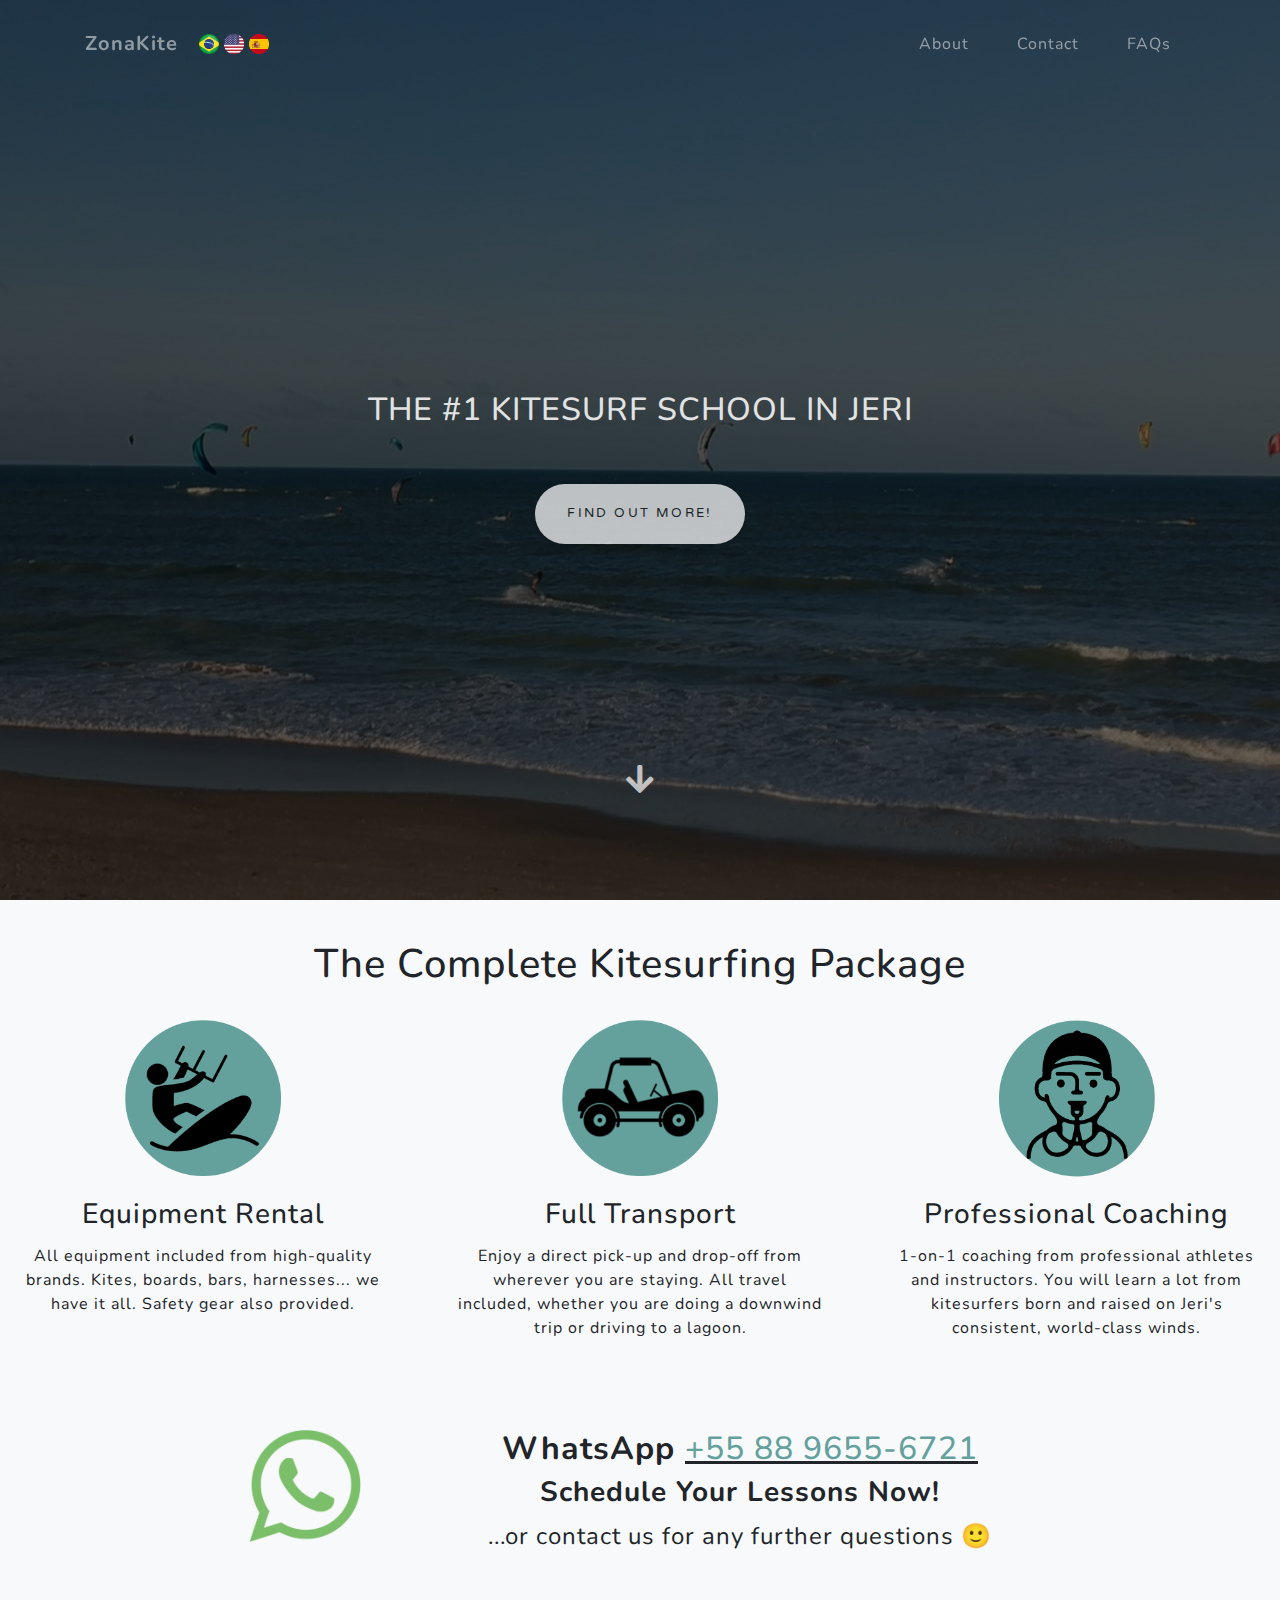
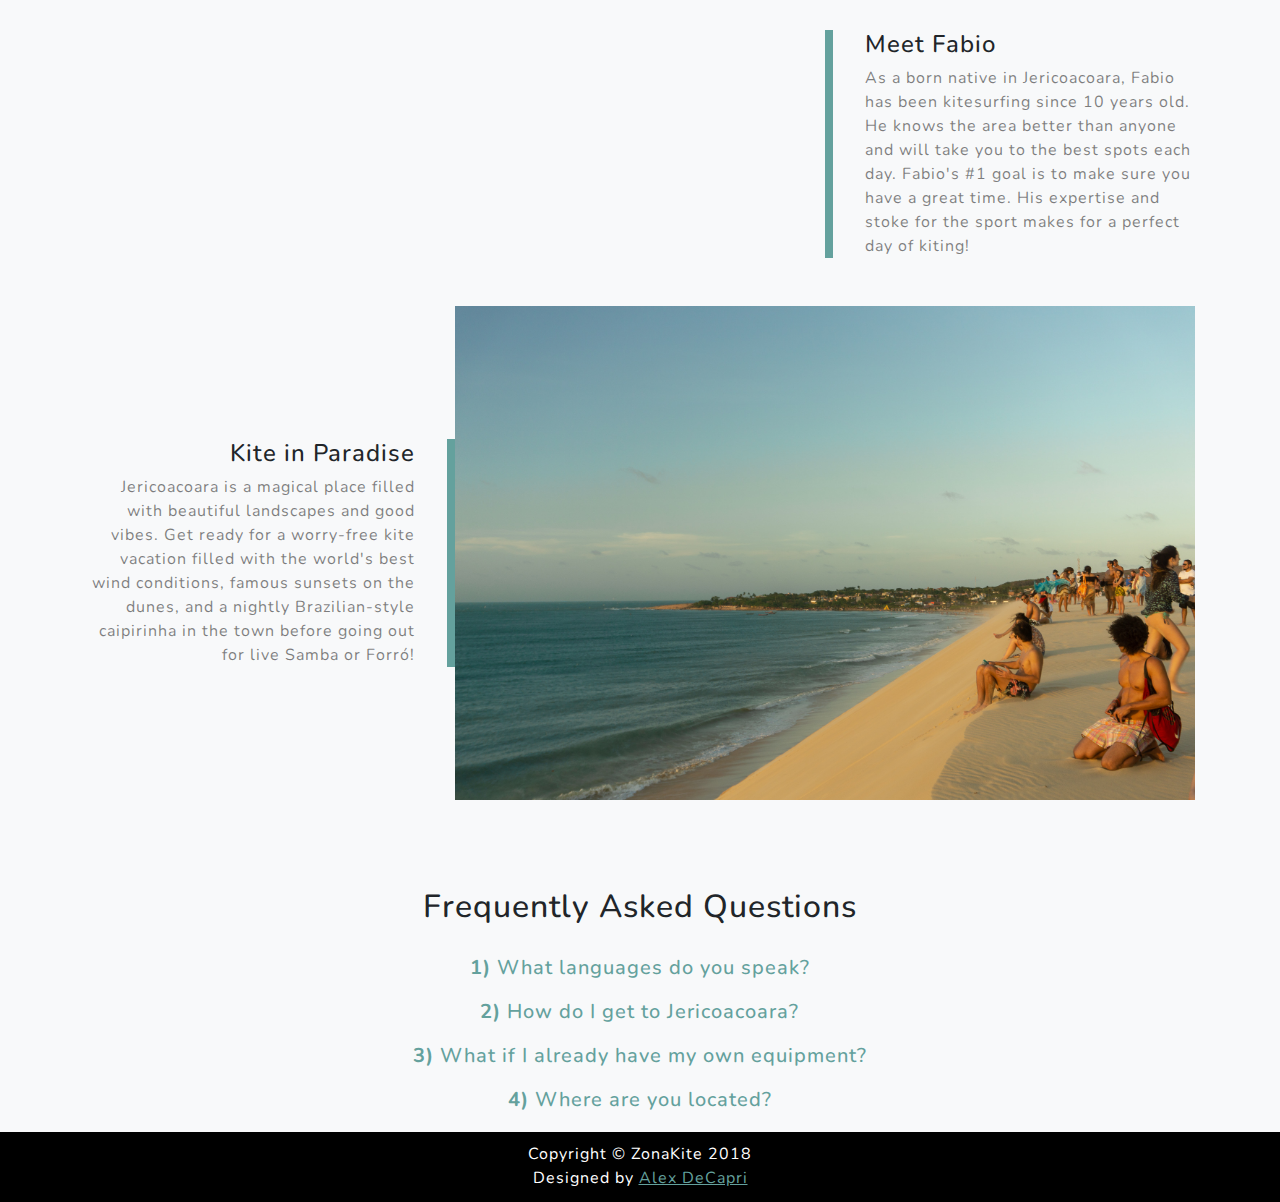
==== commit 1972bba7: "language icons look better" ====
--- a/index.html
+++ b/index.html
@@ -31,12 +31,12 @@
     <nav class="navbar navbar-expand-lg navbar-light fixed-top" id="mainNav">
       <div class="container">
         <a class="navbar-brand js-scroll-trigger" href="#page-top">ZonaKite</a>
-        <div class="social d-flex justify-content-center">
+        <!-- <div class="social d-flex justify-content-center">
           <a href="https://www.instagram.com/zonakitejericoacoara" target="_blank" class="mx-2">
             <i class="fab fa-instagram"></i>
           </a>
-        </div>
-        <div class="languages nav navbar-nav">
+        </div> -->
+        <div class="languages nav navbar-nav d-flex flex-row justify-content-around">
           <a href="pt.html">
             <img src="img/pt-icon.png" class="language-icon">
           </a>
--- a/css/edits.css
+++ b/css/edits.css
@@ -230,12 +230,13 @@
 
 
 .languages img {
-  padding-left: 5px;
-}
-
-.languages {
+  margin-left: 5px;
+  margin-bottom: 2px;
+}
+
+/* .languages {
   justify-content: flex-end;
-}
+} */
 
 /* @media only screen and (max-width: 480px) {
   .vid-container video {
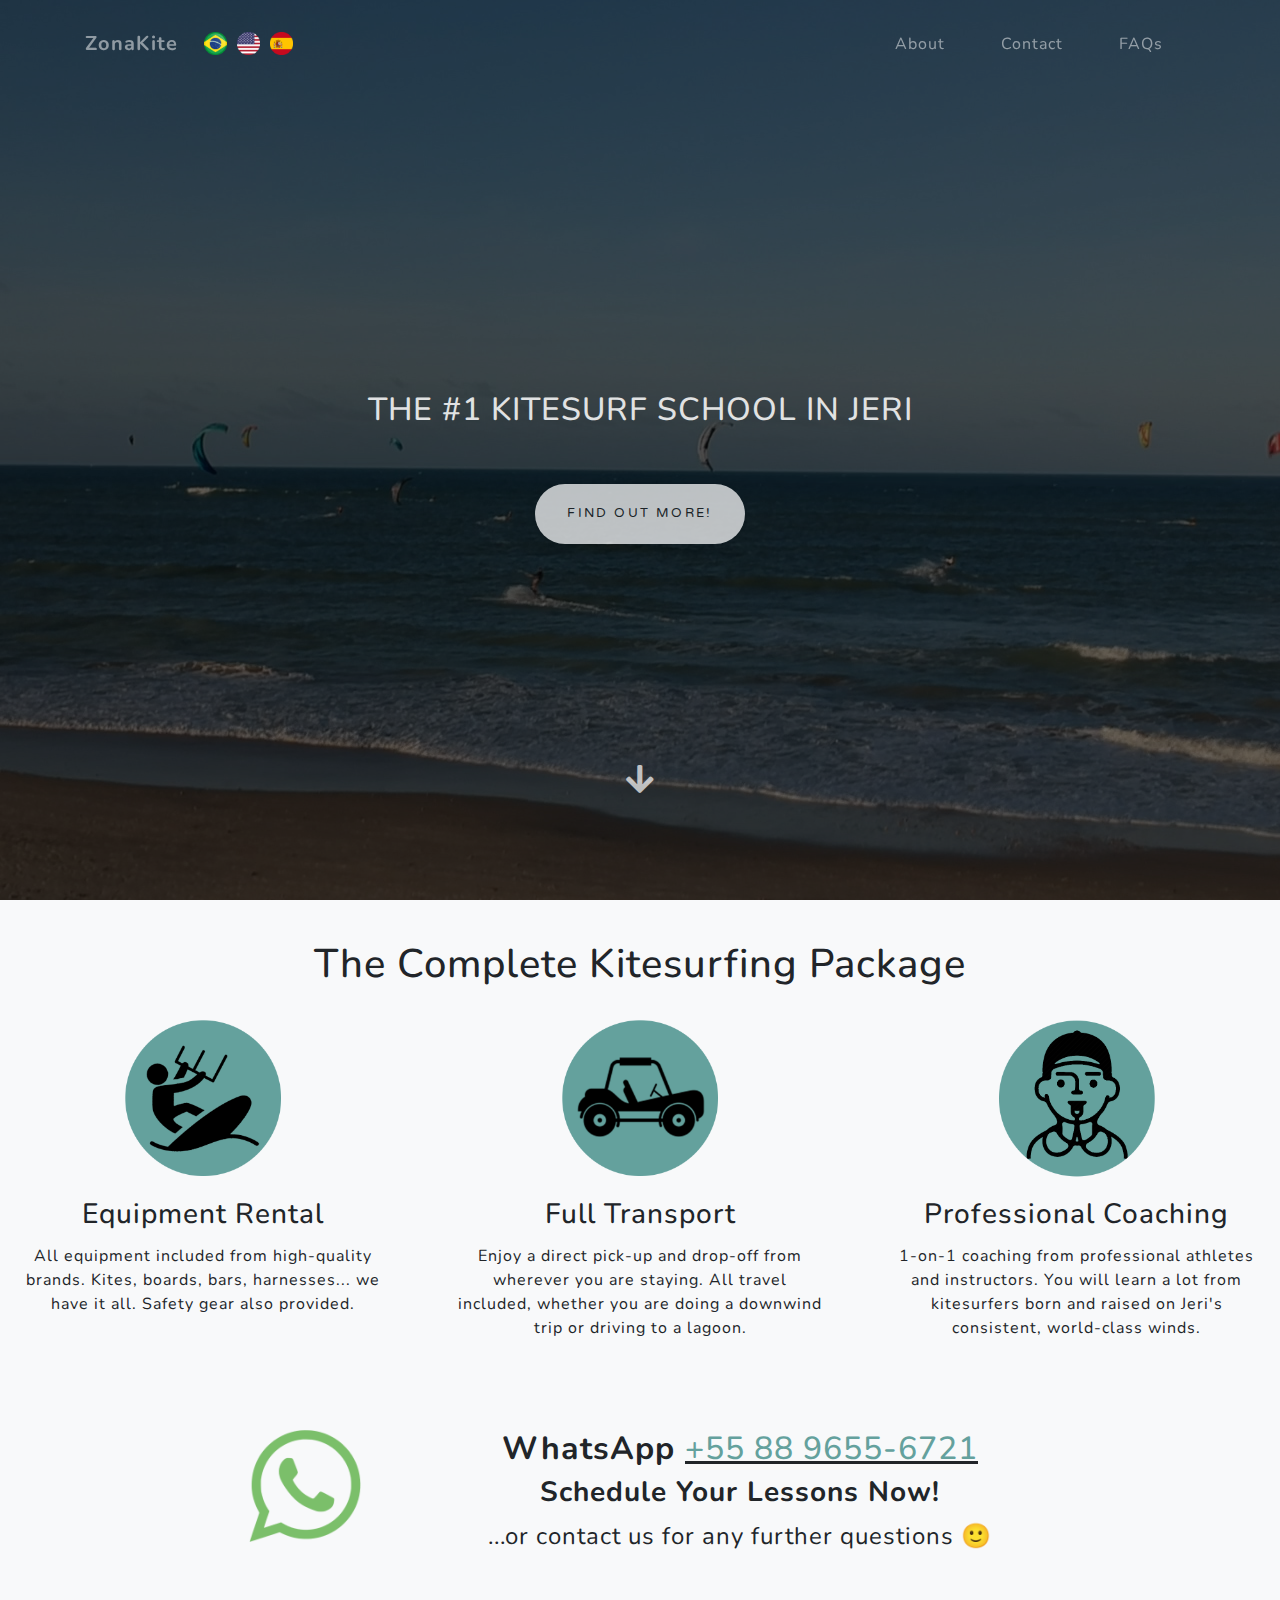
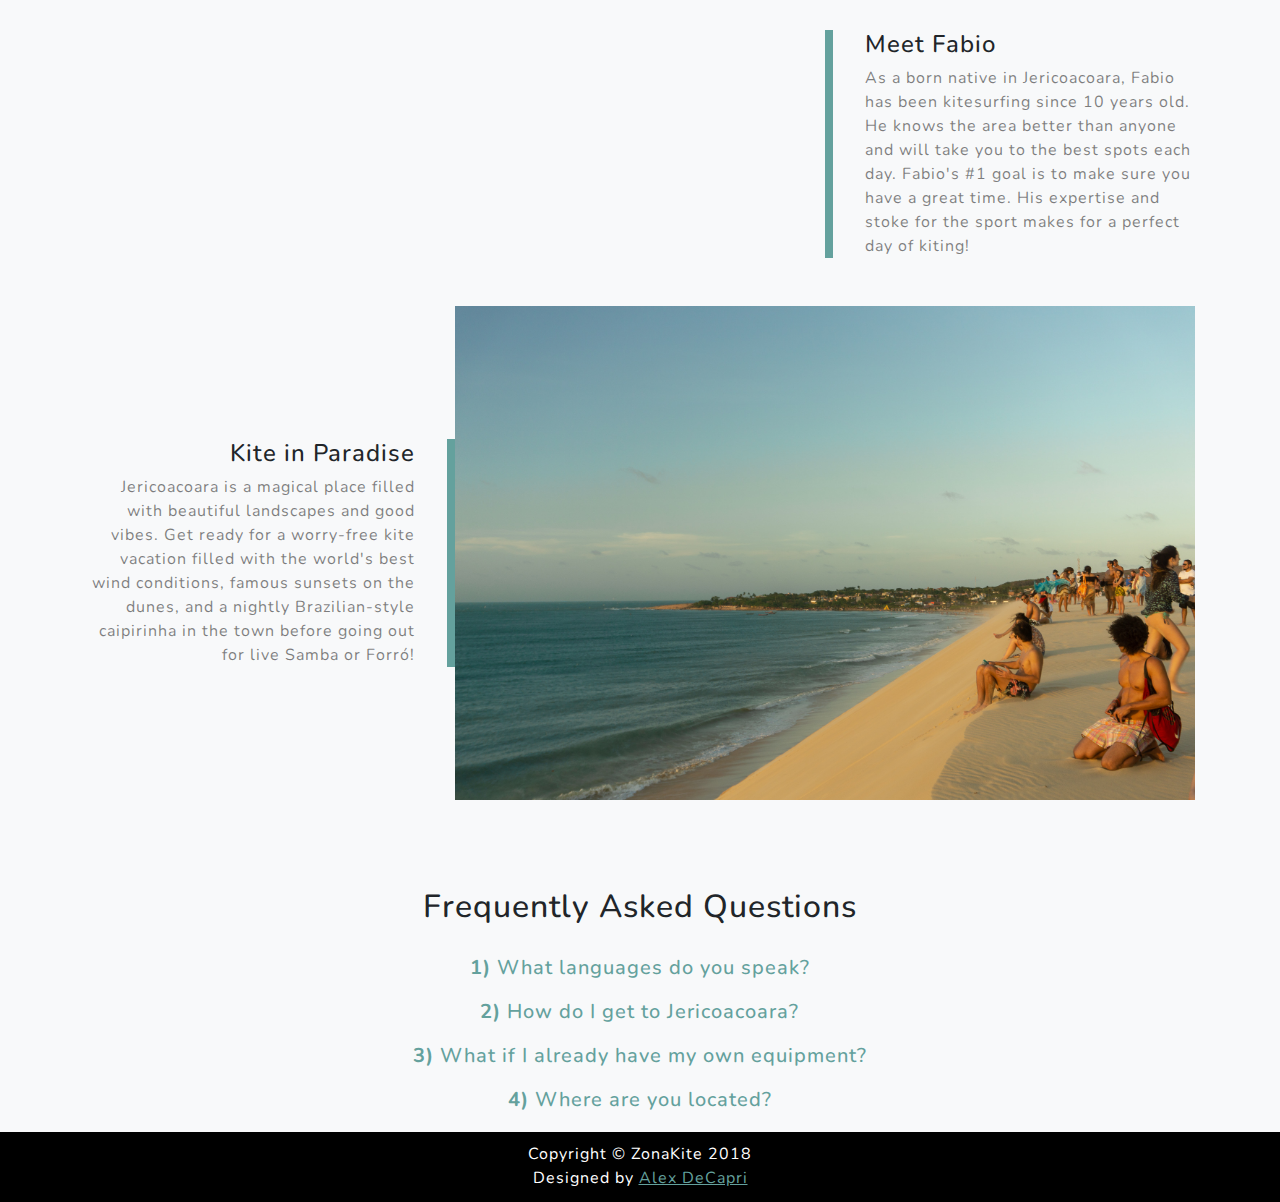
==== commit a8b4f615: "linking updates with htaccess" ====
--- a/index.html
+++ b/index.html
@@ -40,7 +40,7 @@
           <a href="pt.html">
             <img src="img/pt-icon.png" class="language-icon">
           </a>
-          <a href="index.html">
+          <a href="/">
             <img src="img/english-icon.png" class="language-icon">
           </a>
           <a href="es.html">
--- a/css/edits.css
+++ b/css/edits.css
@@ -225,13 +225,18 @@
 }
 
 .language-icon {
-  height: 20px;
+  height: 23px;
 }
 
 
 .languages img {
-  margin-left: 5px;
+  margin-left: 10px;
   margin-bottom: 2px;
+}
+
+.nav-link {
+  float: right;
+  margin-right: 8px;;
 }
 
 /* .languages {
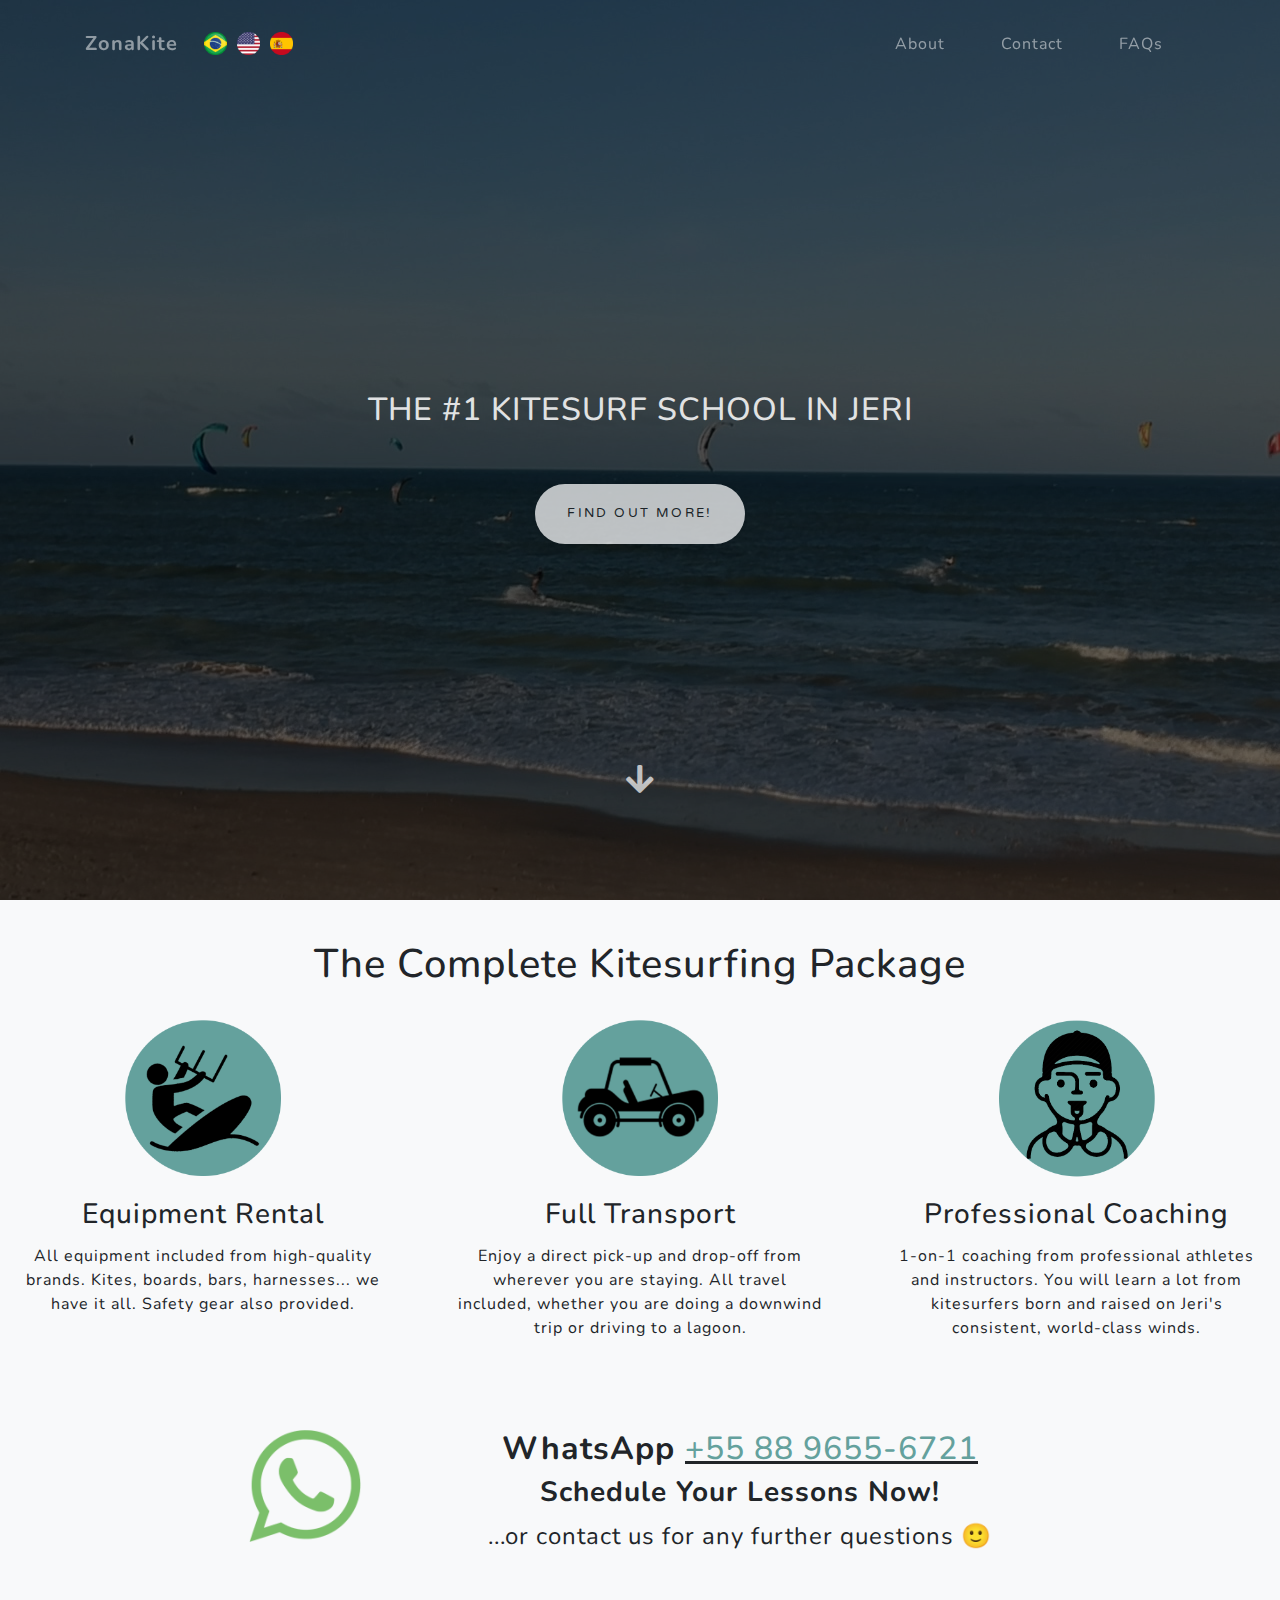
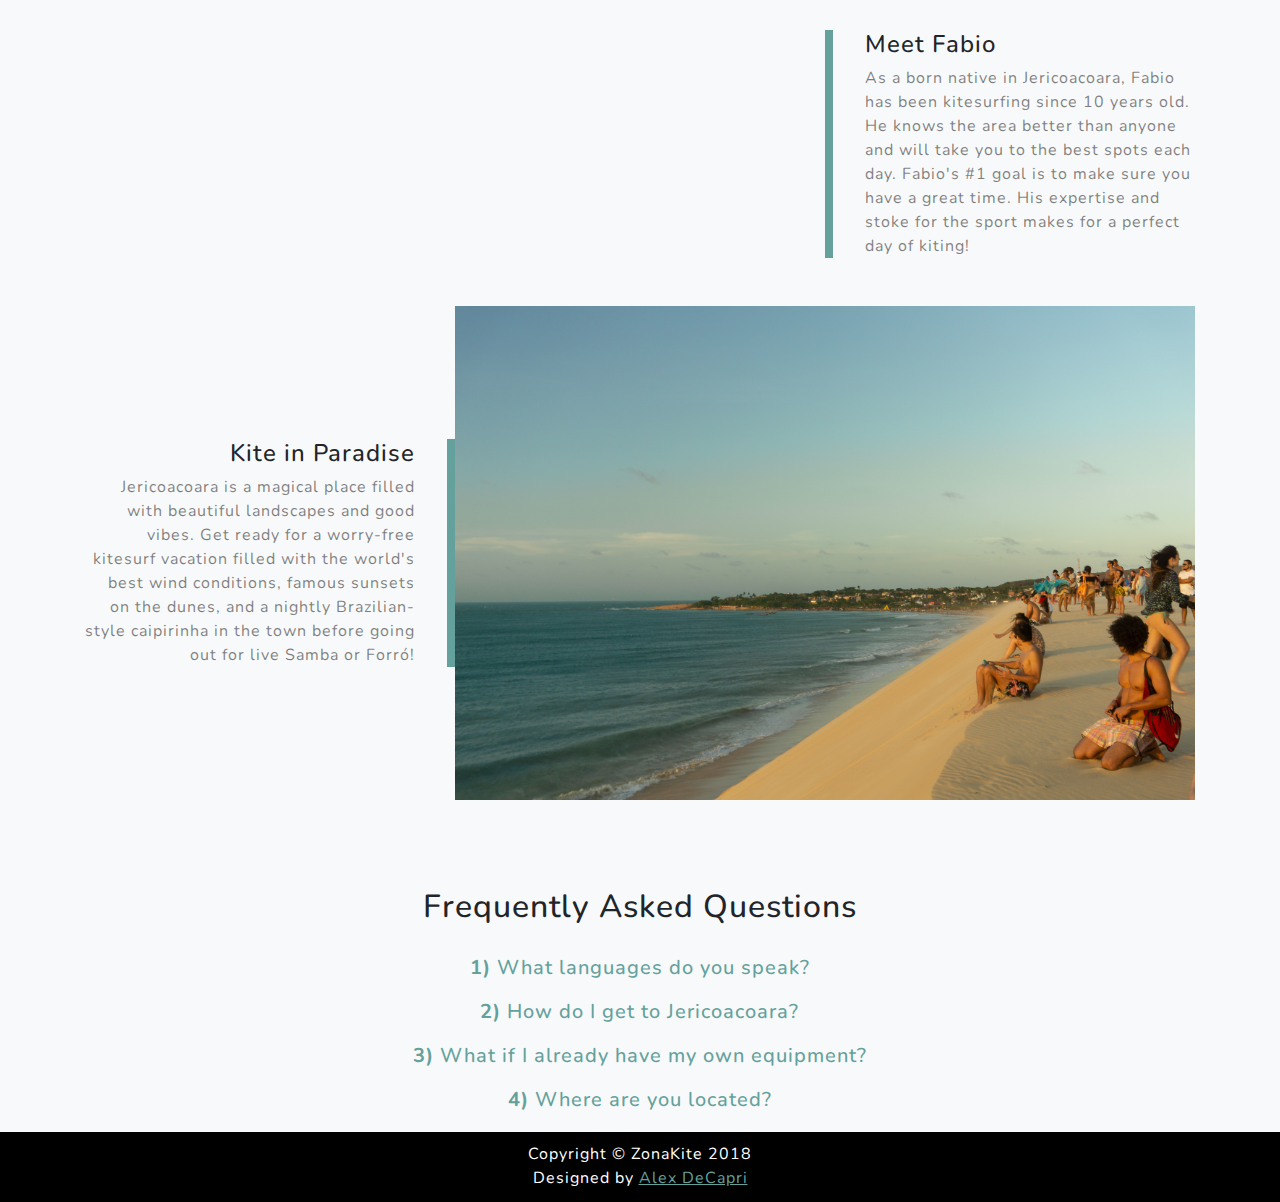
==== commit a5f84d54: "change kite to kitesurf across all languages" ====
--- a/index.html
+++ b/index.html
@@ -8,7 +8,7 @@
     <meta name="description" content="">
     <meta name="author" content="">
 
-    <title>ZonaKite - #1 Kite School in Jeri</title>
+    <title>ZonaKite - #1 Kitesurf School in Jeri</title>
 
     <!-- Bootstrap core CSS -->
     <link href="vendor/bootstrap/css/bootstrap.min.css" rel="stylesheet">
@@ -160,7 +160,7 @@
           <div class="col-xl-4 col-lg-5 order-lg-first">
             <div class="featured-text-rt text-center text-lg-right">
               <h4>Kite in Paradise</h4>
-              <p class="text-black-50 mb-0">Jericoacoara is a magical place filled with beautiful landscapes and good vibes. Get ready for a worry-free kite vacation filled with the world's best wind conditions, famous sunsets on the dunes, and a nightly Brazilian-style caipirinha in the town before going out for live Samba or Forró!</p>
+              <p class="text-black-50 mb-0">Jericoacoara is a magical place filled with beautiful landscapes and good vibes. Get ready for a worry-free kitesurf vacation filled with the world's best wind conditions, famous sunsets on the dunes, and a nightly Brazilian-style caipirinha in the town before going out for live Samba or Forró!</p>
             </div>
           </div>
 
@@ -201,7 +201,7 @@
                     <br><br>
                     <b>Take the Bus:</b>
                     <br>
-                    The cheapest option (under R$100) is to use Fretcar. You will take a bus to Jijoca where you will then be transferred to Jardineiras (trucks with seats on the back). The Jardineiras will take you and your luggage to your hostel, hostel, or pousada in Jeri. Since there aren't any paved roads in Jeri - just sand - it's necessary to take these vehicles. Please don't try to drive here yourself. The trip is usually only a couple more hours than taking private transport.
+                    The cheapest option (under R$100) is to use Fretcar. You will take a bus to Jijoca where you will then be transferred to Jardineiras (trucks with seats on the back). The Jardineiras will take you and your luggage to your hostel, hotel, or lodging in Jeri. Since there aren't any paved roads in Jeri - just sand - it's necessary to take these vehicles. Please don't try to drive here yourself. The trip is usually only a couple more hours than taking private transport.
                     <br><br>
                     <i>Note: If you choose to arrive at the Jijoca airport, simply book transport with a Jardineira for arriving in Jeri. Jijoca is only 40-50 minutes away.</i>
                 </div>
@@ -217,7 +217,7 @@
                 <div class="panel-body">
                      <i>Are the prices different if I just want transport and coaching?</i>
                      <br>
-                     Get in touch with us at via <a href="https://wa.me/558896556721" target="_blank"><u>WhatsApp!</u></a> We will figure out the best option for you and your kite vacation in Jeri!
+                     Get in touch with us at via <a href="https://wa.me/558896556721" target="_blank"><u>WhatsApp!</u></a> We will figure out the best option for you and your kitesurf vacation in Jeri!
                 </div>
             </div>
         </div>
@@ -229,7 +229,7 @@
             </div>
             <div id="collapseFour" class="panel-collapse collapse">
                 <div class="panel-body">
-                    We are on the main street called "Rua Principal" in Jericoacoara, about a 2 minute walk from the beach and directly across from the main supermarket "Supermercado Tem de Tudo." You can't miss us! Meet us here or enjoy our complimentary pick-up and drop-off service at your hostel, hotel, or pousada!
+                    We are on the main street called "Rua Principal" in Jericoacoara, about a 2 minute walk from the beach and directly across from the main supermarket "Supermercado Tem de Tudo." You can't miss us! Meet us here or enjoy our complimentary pick-up and drop-off service at your hostel, hotel, or lodging!
                 </div>
             </div>
         </div>
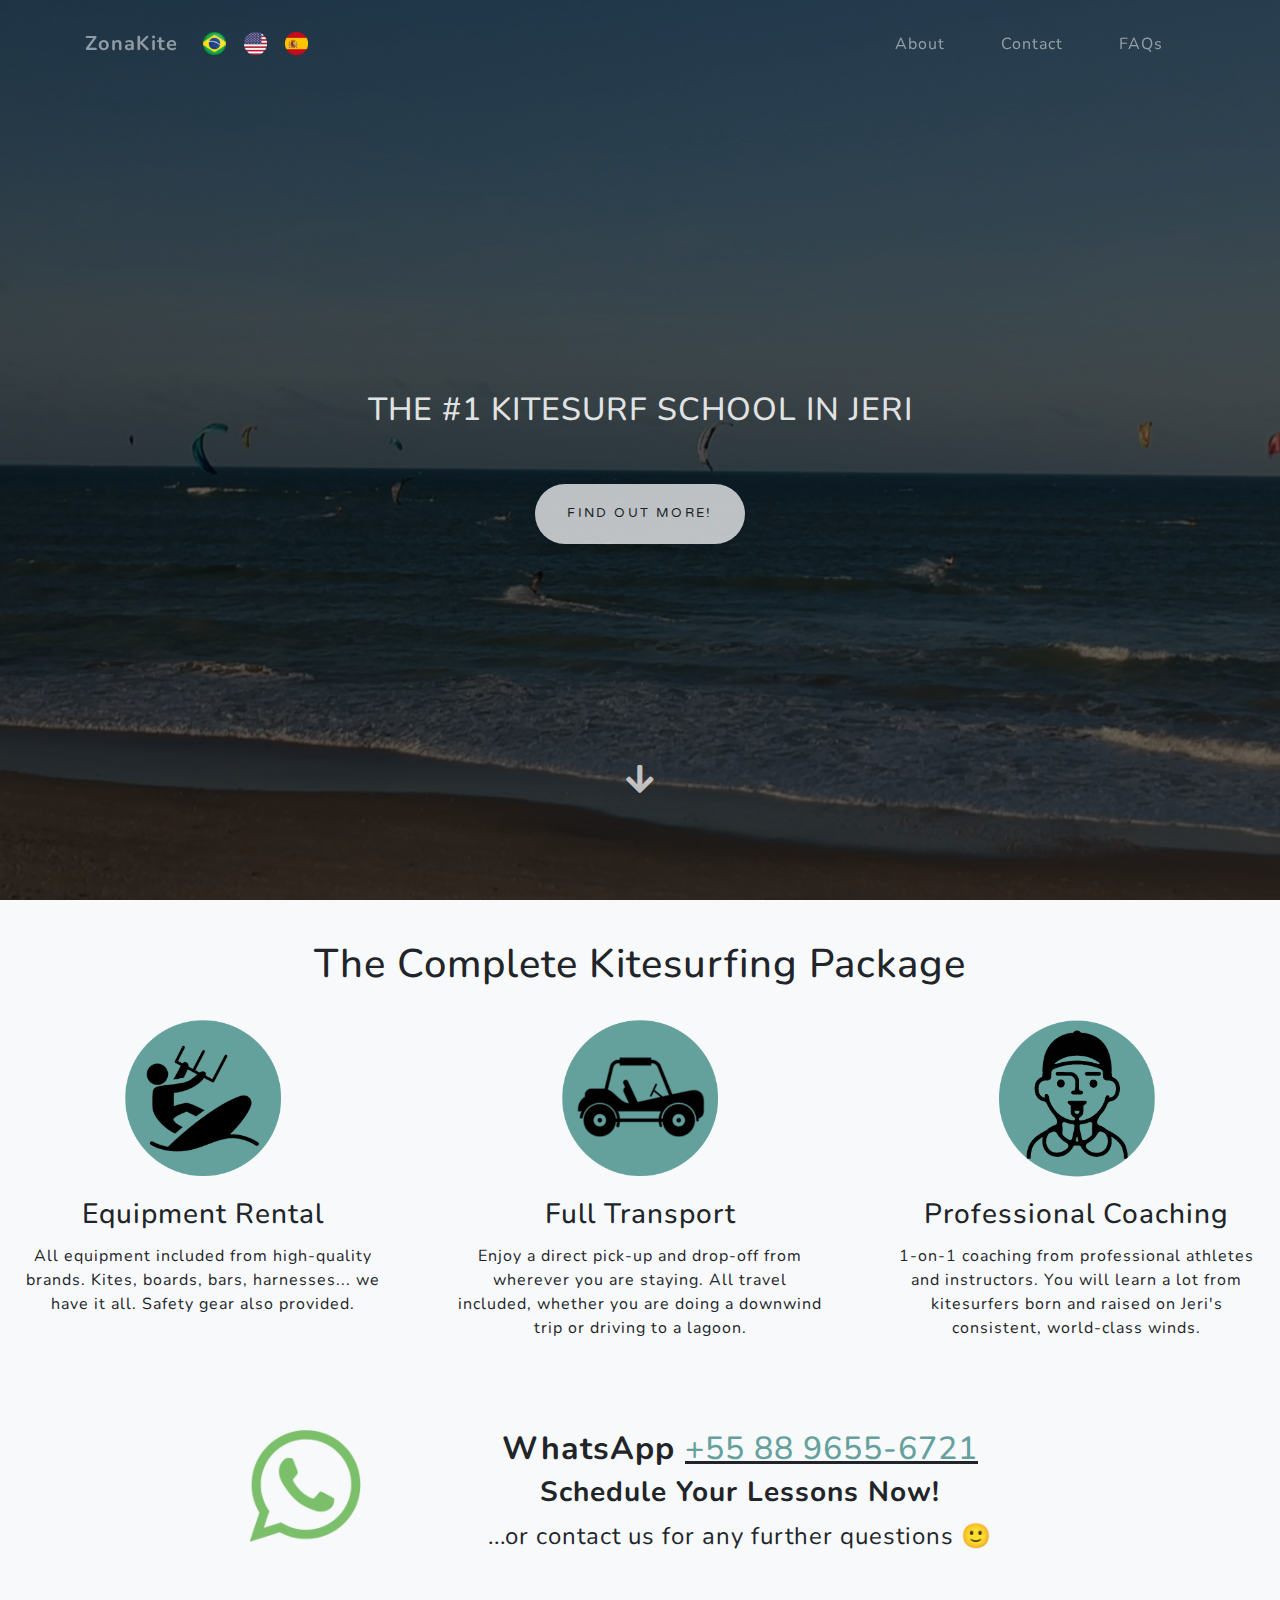
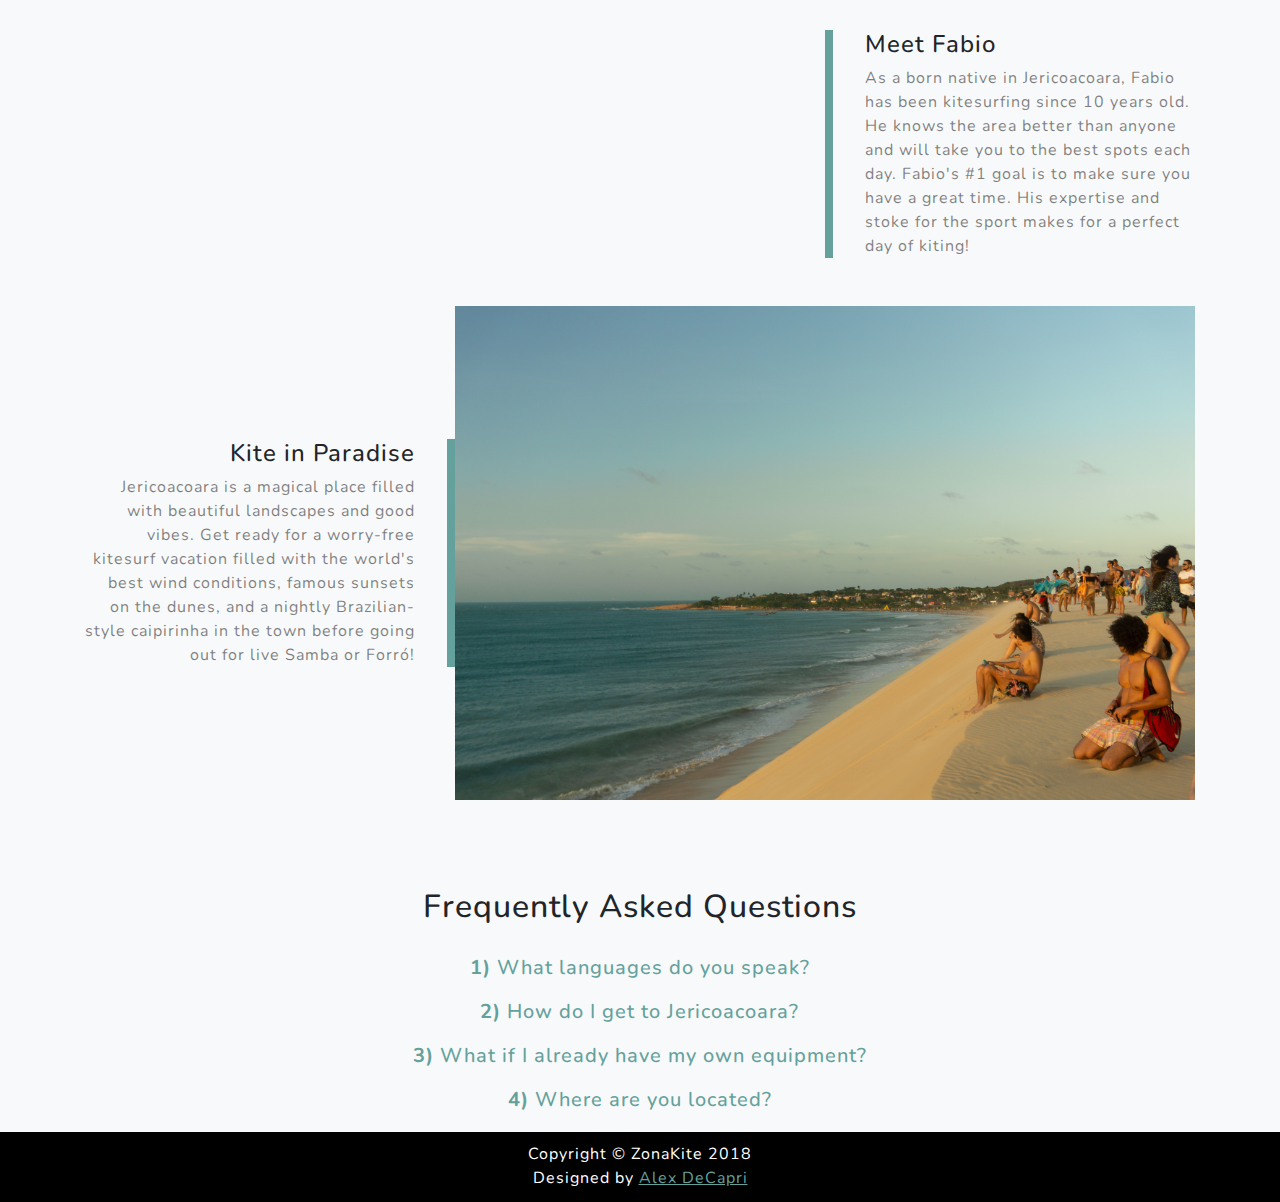
==== commit b0016b4c: "add favicon, adjust pt, add meta description content" ====
--- a/index.html
+++ b/index.html
@@ -5,10 +5,13 @@
 
     <meta charset="utf-8">
     <meta name="viewport" content="width=device-width, initial-scale=1, shrink-to-fit=no">
-    <meta name="description" content="">
+    <meta name="description" content="The #1 kitesurf school in Jericoacoara. ZonaKite offers classes, transport, rentals, and downwind trips for the best kite vacation in Brazil!">
     <meta name="author" content="">
 
-    <title>ZonaKite - #1 Kitesurf School in Jeri</title>
+    <title>ZonaKite - #1 Kitesurf School in Jericoacoara</title>
+
+
+    <link rel="shortcut icon" type="image/png" href="img/favicon.png"/>
 
     <!-- Bootstrap core CSS -->
     <link href="vendor/bootstrap/css/bootstrap.min.css" rel="stylesheet">
--- a/css/edits.css
+++ b/css/edits.css
@@ -230,7 +230,8 @@
 
 
 .languages img {
-  margin-left: 10px;
+  margin-left: 9px;
+  margin-right: 9px;
   margin-bottom: 2px;
 }
 
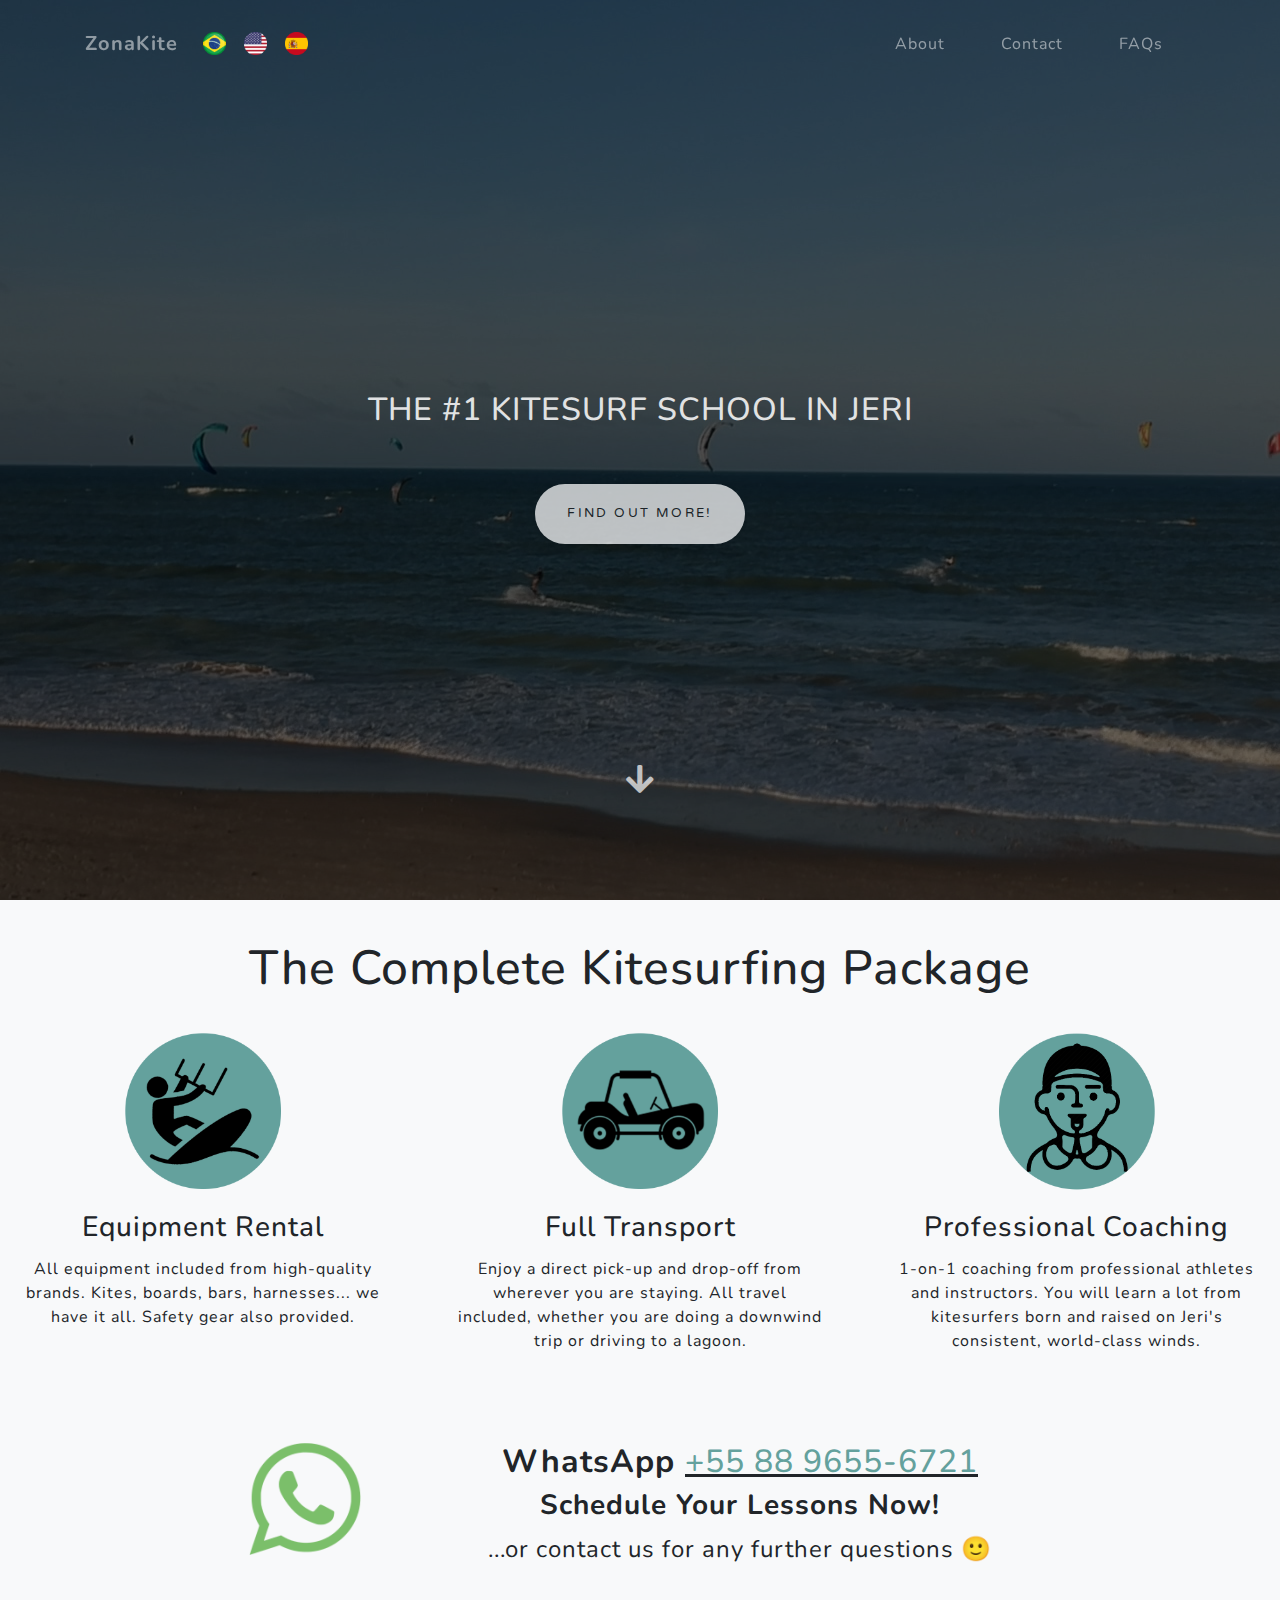
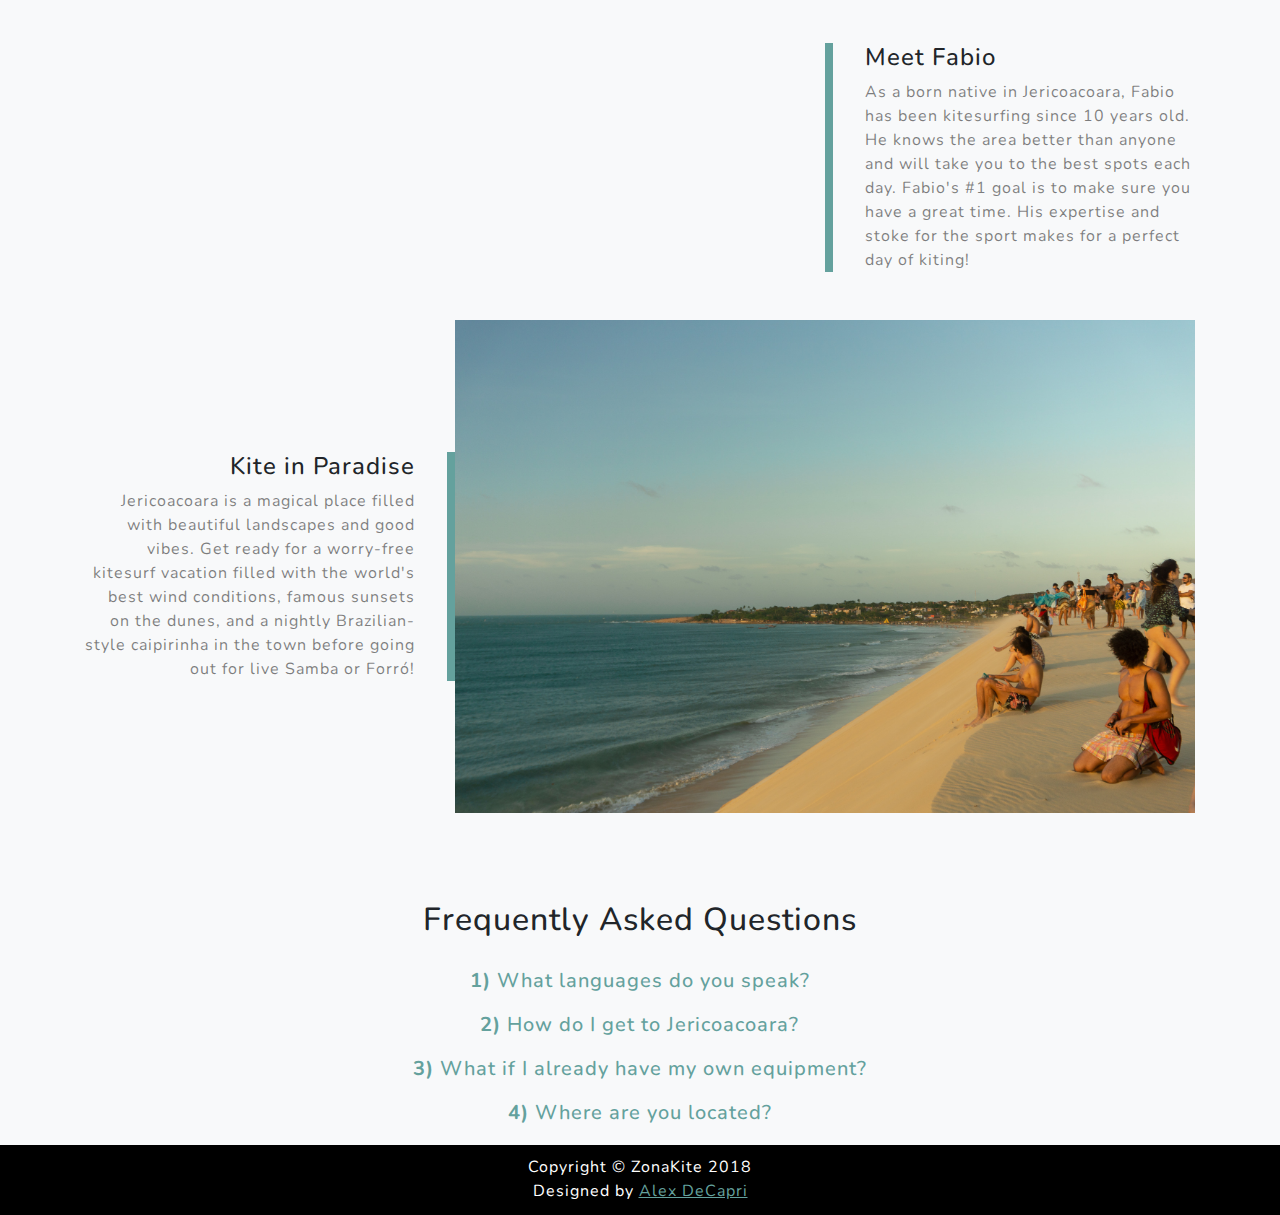
==== commit 8f1b7be8: "spacing updates" ====
--- a/index.html
+++ b/index.html
@@ -92,7 +92,7 @@
 
     <!-- Three Reasons Why Section -->
     <div class="bg-light package-container">
-      <h1 id="about" class="text-center">The Complete Kitesurfing Package</h2>
+      <h2 id="about" class="text-center about-title">The Complete Kitesurfing Package</h2>
       <div class="row justify-content-center">
         <div class="card card-reasons bg-light col-xs-10 col-sm-10 col-md-4 col-lg-4" style="width: 18rem;">
           <span href="#" class="mx-4 mx-auto">
--- a/css/edits.css
+++ b/css/edits.css
@@ -6,6 +6,13 @@
   align-items: center;
   justify-content: center;
   overflow: hidden;
+}
+
+.about-title {
+  font-size: 3em;
+  margin-bottom: .7em;
+  margin-right:8px;
+  margin-left: 8px;
 }
 
 .vid-section h1 {
